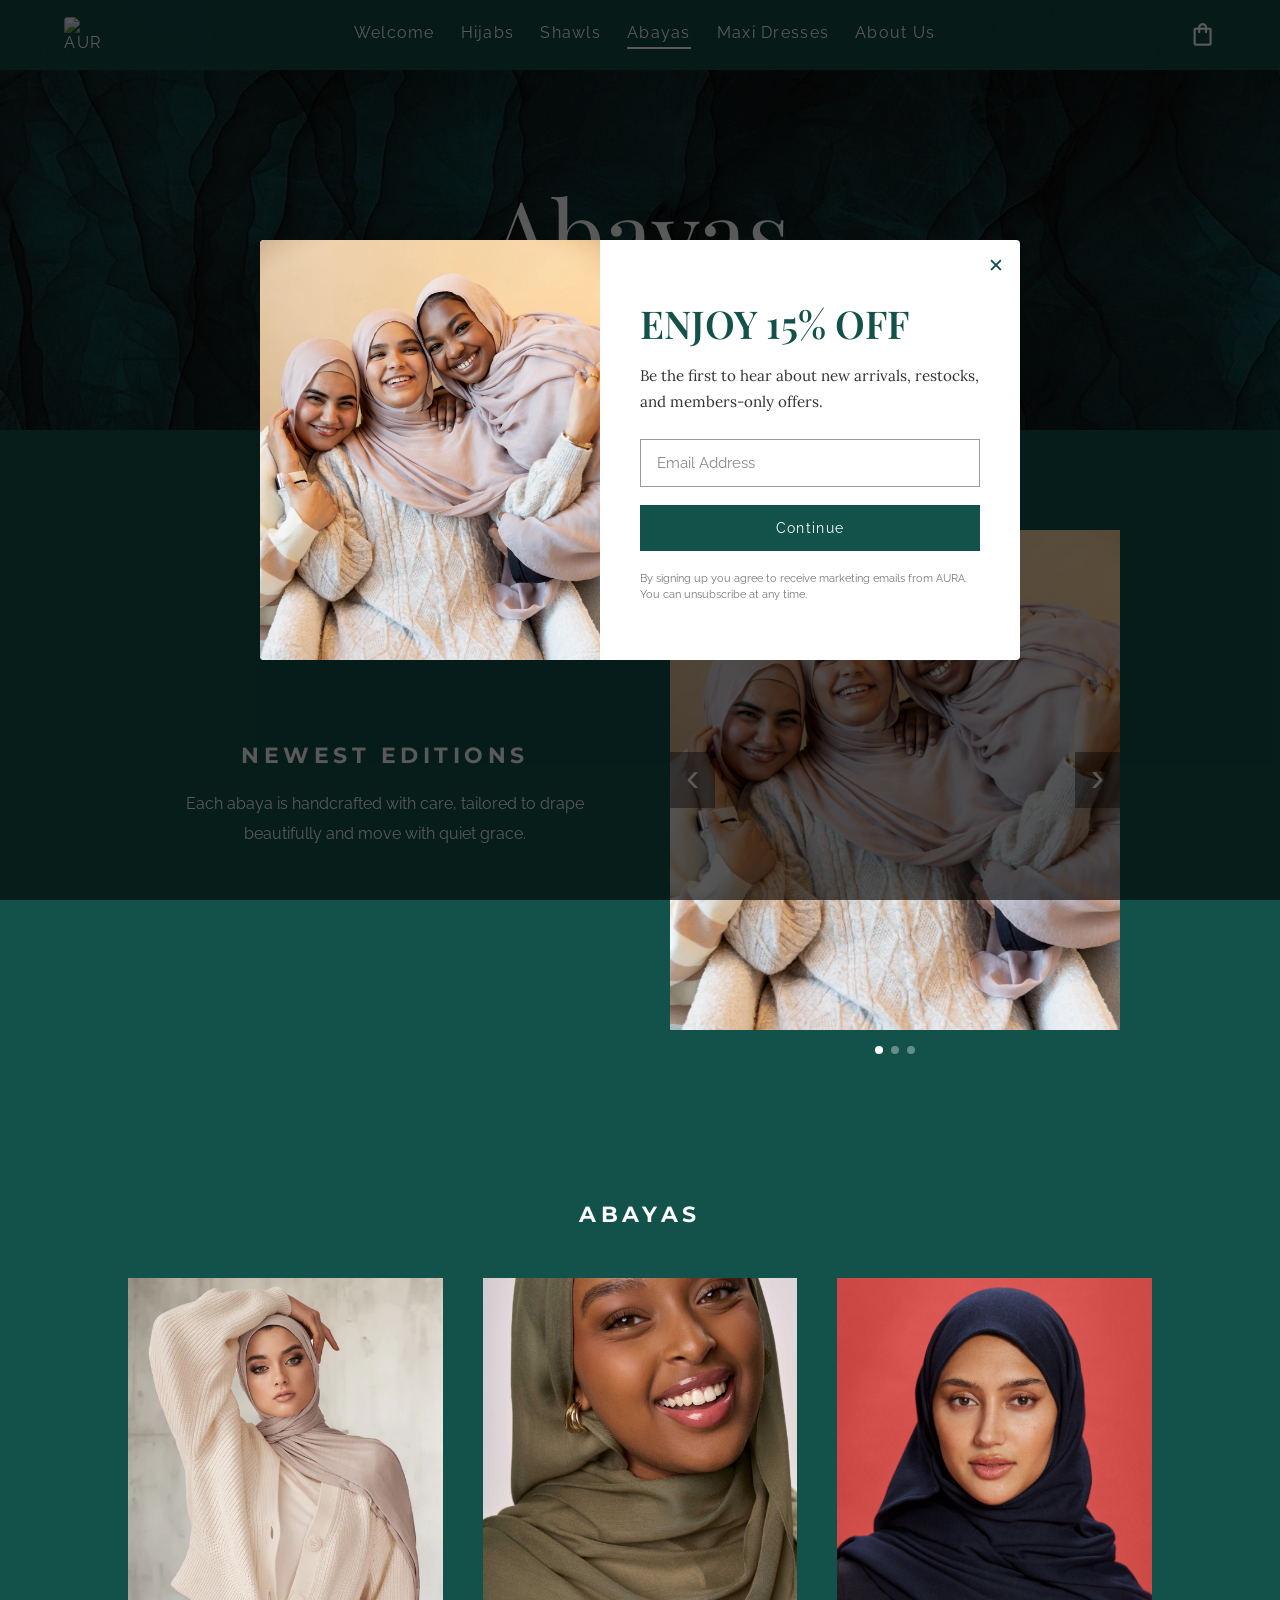
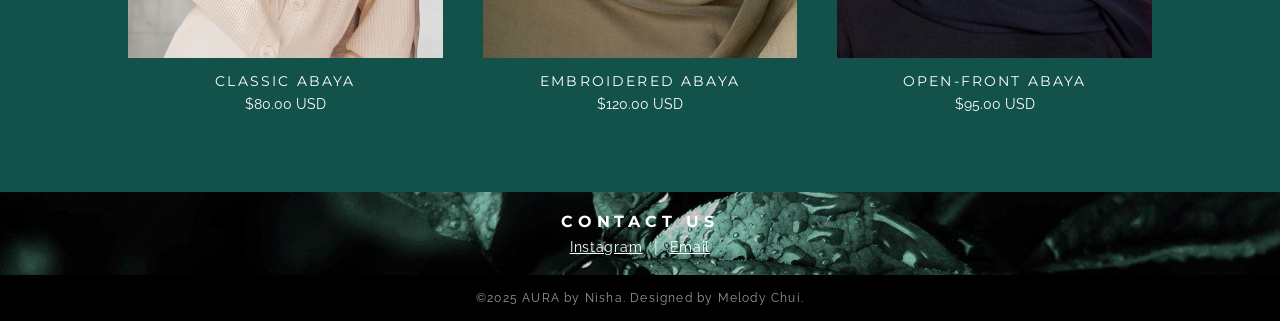
==== abayas.html @ d563e4d8 "August Update" ====
<!DOCTYPE html>
<html>
  <head>
    <meta charset="UTF-8" />
    <meta name="viewport" content="width=device-width, initial-scale=1" />
    <link rel="stylesheet" type="text/css" href="./style.css" />
    <link rel="stylesheet" href="https://fonts.googleapis.com/css2?family=Material+Symbols+Outlined" />
    <link rel="icon" type="image/png" href="./img/logo.png" />
    <title>Abayas | AURA</title>
  </head>
  <body>

    <header>
      <div class="logo">
        <img src="./img/logo.png" alt="AURA logo" class="logo-img" />
      </div>
      <nav>
        <ul id="menu">
          <li><a href="./index.html">Welcome</a></li>
          <li><a href="./hijabs.html">Hijabs</a></li>
          <li><a href="./shawls.html">Shawls</a></li>
          <li><a href="./abayas.html" class="active">Abayas</a></li>
          <li><a href="./dresses.html">Maxi Dresses</a></li>
          <li><a href="./about.html">About Us</a></li>
        </ul>
      </nav>
      <div class="header-actions">
        <button class="cart-toggle" onclick="openCart()" aria-label="Open cart">
          <span class="material-symbols-outlined">shopping_bag</span>
          <span class="cart-count">0</span>
        </button>
        <span class="hamburger" id="hamburger" onclick="toggleMenu()">&#9776;</span>
      </div>
    </header>

    <section class="page-banner">
      <h1>Abayas</h1>
      <p class="banner-tagline">Where Modesty meets Elegance</p>
    </section>

    <section class="feature">
      <div class="feature-row">
        <div class="feature-text">
          <h2>NEWEST EDITIONS</h2>
          <p>Each abaya is handcrafted with care, tailored to drape beautifully and move with quiet grace.</p>
        </div>
        <div class="feature-image">
          <div class="custom-carousel" id="abaya-carousel">
            <div class="custom-carousel-track">
              <img src="./img/temp_hijab_main.jpeg" alt="Featured Abaya" class="custom-carousel-slide active" />
              <img src="./img/temp_hijab1.jpg" alt="Classic Abaya" class="custom-carousel-slide" />
              <img src="./img/temp_hijab2.jpg" alt="Embroidered Abaya" class="custom-carousel-slide" />
              <button class="custom-carousel-prev" onclick="moveCarousel('abaya-carousel', -1)">&#8249;</button>
              <button class="custom-carousel-next" onclick="moveCarousel('abaya-carousel', 1)">&#8250;</button>
            </div>
            <div class="carousel-dots">
              <span class="carousel-dot active" onclick="goToSlide('abaya-carousel', 0)"></span>
              <span class="carousel-dot" onclick="goToSlide('abaya-carousel', 1)"></span>
              <span class="carousel-dot" onclick="goToSlide('abaya-carousel', 2)"></span>
            </div>
          </div>
        </div>
      </div>
    </section>

    <section class="products">
      <h2>ABAYAS</h2>
      <div class="product-grid">

        <div class="product-card" onclick="openModal('modal-abaya1')">
          <div class="product-image">
            <img src="./img/temp_hijab1.jpg" alt="Abaya 1" />
            <div class="product-overlay">
              <p class="product-name">Classic Abaya</p>
              <p class="product-price">$80.00 USD</p>
              <button class="buy-btn" onclick="addToCart(event, 'Classic Abaya', 80)">Add to Cart</button>
            </div>
          </div>
          <p class="product-name">Classic Abaya</p>
          <p class="product-price">$80.00 USD</p>
        </div>

        <div class="product-card" onclick="openModal('modal-abaya2')">
          <div class="product-image">
            <img src="./img/temp_hijab2.jpg" alt="Abaya 2" />
            <div class="product-overlay">
              <p class="product-name">Embroidered Abaya</p>
              <p class="product-price">$120.00 USD</p>
              <button class="buy-btn" onclick="addToCart(event, 'Embroidered Abaya', 120)">Add to Cart</button>
            </div>
          </div>
          <p class="product-name">Embroidered Abaya</p>
          <p class="product-price">$120.00 USD</p>
        </div>

        <div class="product-card" onclick="openModal('modal-abaya3')">
          <div class="product-image">
            <img src="./img/temp_hijab3.jpg" alt="Abaya 3" />
            <div class="product-overlay">
              <p class="product-name">Open-Front Abaya</p>
              <p class="product-price">$95.00 USD</p>
              <button class="buy-btn" onclick="addToCart(event, 'Open-Front Abaya', 95)">Add to Cart</button>
            </div>
          </div>
          <p class="product-name">Open-Front Abaya</p>
          <p class="product-price">$95.00 USD</p>
        </div>

      </div>
    </section>

    <div class="product-modal" id="modal-abaya1">
      <div class="popup-box">
        <button class="modal-close" onclick="closeModal('modal-abaya1')">✕</button>
        <div class="popup-img-carousel" id="popup-abaya1">
          <div class="popup-img-track">
            <img src="./img/temp_hijab1.jpg" alt="Classic Abaya" class="popup-img-slide active" />
            <img src="./img/temp_hijab1_2.jpeg" alt="Classic Abaya 2" class="popup-img-slide" />
            <img src="./img/temp_hijab1_3.jpeg" alt="Classic Abaya 3" class="popup-img-slide" />
          </div>
          <button class="popup-img-prev" onclick="movePopup('popup-abaya1', -1)">&#8249;</button>
          <button class="popup-img-next" onclick="movePopup('popup-abaya1', 1)">&#8250;</button>
          <div class="popup-dots">
            <span class="popup-dot active" onclick="goToPopupSlide('popup-abaya1', 0)"></span>
            <span class="popup-dot" onclick="goToPopupSlide('popup-abaya1', 1)"></span>
            <span class="popup-dot" onclick="goToPopupSlide('popup-abaya1', 2)"></span>
          </div>
        </div>
        <div class="popup-info">
          <p class="popup-name">Classic Abaya</p>
          <p class="popup-desc">A timeless, flowing abaya cut for everyday elegance. Lightweight and breathable, designed to drape effortlessly from shoulder to hem.</p>
          <p class="popup-price">$80.00 USD</p>
          <button class="buy-btn" onclick="addToCart(event, 'Classic Abaya', 80)">Add to Cart</button>
        </div>
      </div>
    </div>

    <div class="product-modal" id="modal-abaya2">
      <div class="popup-box">
        <button class="modal-close" onclick="closeModal('modal-abaya2')">✕</button>
        <div class="popup-img-carousel" id="popup-abaya2">
          <div class="popup-img-track">
            <img src="./img/temp_hijab2.jpg" alt="Embroidered Abaya" class="popup-img-slide active" />
            <img src="./img/temp_hijab2_2.jpeg" alt="Embroidered Abaya 2" class="popup-img-slide" />
            <img src="./img/temp_hijab2_3.jpeg" alt="Embroidered Abaya 3" class="popup-img-slide" />
          </div>
          <button class="popup-img-prev" onclick="movePopup('popup-abaya2', -1)">&#8249;</button>
          <button class="popup-img-next" onclick="movePopup('popup-abaya2', 1)">&#8250;</button>
          <div class="popup-dots">
            <span class="popup-dot active" onclick="goToPopupSlide('popup-abaya2', 0)"></span>
            <span class="popup-dot" onclick="goToPopupSlide('popup-abaya2', 1)"></span>
            <span class="popup-dot" onclick="goToPopupSlide('popup-abaya2', 2)"></span>
          </div>
        </div>
        <div class="popup-info">
          <p class="popup-name">Embroidered Abaya</p>
          <p class="popup-desc">A statement abaya adorned with delicate hand embroidery. Crafted for occasions that call for a little extra grace and detail.</p>
          <p class="popup-price">$120.00 USD</p>
          <button class="buy-btn" onclick="addToCart(event, 'Embroidered Abaya', 120)">Add to Cart</button>
        </div>
      </div>
    </div>

    <div class="product-modal" id="modal-abaya3">
      <div class="popup-box">
        <button class="modal-close" onclick="closeModal('modal-abaya3')">✕</button>
        <div class="popup-img-carousel" id="popup-abaya3">
          <div class="popup-img-track">
            <img src="./img/temp_hijab3.jpg" alt="Open-Front Abaya" class="popup-img-slide active" />
            <img src="./img/temp_hijab3_2.jpeg" alt="Open-Front Abaya 2" class="popup-img-slide" />
            <img src="./img/temp_hijab3_3.jpeg" alt="Open-Front Abaya 3" class="popup-img-slide" />
          </div>
          <button class="popup-img-prev" onclick="movePopup('popup-abaya3', -1)">&#8249;</button>
          <button class="popup-img-next" onclick="movePopup('popup-abaya3', 1)">&#8250;</button>
          <div class="popup-dots">
            <span class="popup-dot active" onclick="goToPopupSlide('popup-abaya3', 0)"></span>
            <span class="popup-dot" onclick="goToPopupSlide('popup-abaya3', 1)"></span>
            <span class="popup-dot" onclick="goToPopupSlide('popup-abaya3', 2)"></span>
          </div>
        </div>
        <div class="popup-info">
          <p class="popup-name">Open-Front Abaya</p>
          <p class="popup-desc">A versatile open-front abaya made to layer over any outfit. Effortless, elegant, and endlessly wearable.</p>
          <p class="popup-price">$95.00 USD</p>
          <button class="buy-btn" onclick="addToCart(event, 'Open-Front Abaya', 95)">Add to Cart</button>
        </div>
      </div>
    </div>

    <section class="contact">
      <div class="contact-text">
        <h2>CONTACT US</h2>
        <div class="contact-links">
          <a href="https://www.instagram.com/aurabynisha/">Instagram</a>
          <span>|</span>
          <a href="mailto:aurabynisha05@gmail.com">Email</a>
        </div>
      </div>
    </section>

    <footer>
      <p>©2025 AURA by Nisha. Designed by Melody Chui.</p>
    </footer>

    <script src="./app.js"></script>
  </body>
</html>
---- style.css ----
/* --- FONTS --- */
@import url('https://fonts.googleapis.com/css2?family=Playfair+Display:ital,wght@0,400..900;1,400..900&display=swap');
@import url('https://fonts.googleapis.com/css2?family=Montserrat:ital,wght@0,100..900;1,100..900&display=swap');
@import url('https://fonts.googleapis.com/css2?family=Raleway:ital,wght@0,100..900;1,100..900&display=swap');
@import url('https://fonts.googleapis.com/css2?family=Lora:ital,wght@0,400..700;1,400..700&display=swap');

/* --- GLOBAL STYLES --- */
:root {
    --viridian: #13524a;
    --white: #ffffff;
    --font-title: 'Playfair Display', serif;
    --font-subtitle: 'Montserrat', sans-serif;
    --font-text: 'Raleway', sans-serif;
    --font-content: 'Lora', serif;
}

* {
    margin: 0;
    padding: 0;
    box-sizing: border-box;
}

body {
    color: var(--white);
    margin: 0;
    padding: 0 !important;
}

html {
    height: 100%;
    overflow-x: hidden;
}

/* --- HEADER --- */
header {
    width: 100%;
    height: 70px;
    padding: 0 5%;
    position: fixed;
    top: 0;
    left: 0;
    z-index: 100;
    display: flex;
    flex-direction: row;
    justify-content: space-between;
    align-items: center;
    background: rgba(19, 82, 74, 0.9);
}

.logo {
    display: flex;
    align-items: center;
    gap: 10px;
    color: var(--white);
    font-family: var(--font-text);
    font-size: 1rem;
    letter-spacing: 0.1em;
}

.logo-img {
    height: 36px;
    width: 36px;
    object-fit: cover;
    border-radius: 4px;
}

/* --- NAVIGATION BAR --- */
nav {
    display: flex;
    align-items: center;
    height: 100%;
}

nav ul {
    display: flex;
    list-style: none;
    gap: 26px;
    align-items: center;
    height: auto;
    margin: 0;
    padding: 0;
}

nav ul li {
    line-height: 1;
    display: flex;
    align-items: center;
}

nav ul li a {
    font-family: var(--font-text);
    font-size: 1rem;
    letter-spacing: 0.08em;
    color: var(--white);
    text-decoration: none;
    padding: 4px 0 6px 0;
    border-bottom: 2px solid transparent;
    transition: border-color 0.2s;
}

nav ul li a:hover {
    border-bottom-color: var(--white);
}

nav ul li a.active {
    border-bottom-color: var(--white);
}

.hamburger {
    display: none;
}

/* --- SCROLL ARROW --- */
.scroll-arrow {
    position: fixed;
    bottom: 40px;
    left: 50%;
    transform: translateX(-50%);
    color: var(--white);
    opacity: 0.75;
    cursor: pointer;
    animation: bounce 1.5s infinite;
    z-index: 50;
}

.scroll-arrow .material-symbols-outlined {
    font-size: 2.5rem;
}

/* --- HERO --- */
.hero {
    height: 100vh;
    display: flex;
    align-items: center;
    justify-content: center;
    background-image: url('./img/main_lilypads.jpg');
    background-size: cover;
    background-position: center;
    position: relative;
}

.hero::before {
    content: '';
    position: absolute;
    top: 0;
    left: 0;
    width: 100%;
    height: 100%;
    background: rgba(0, 0, 0, 0.5);
}

.hero-text {
    position: relative;
    z-index: 1;
    text-align: center;
    color: var(--white);
}

.hero-text h1 {
    font-family: var(--font-title);
    font-size: 10rem;
    font-weight: 400;
    letter-spacing: 0.05em;
}

.hero-text p {
    font-family: var(--font-subtitle);
    font-size: 1.4rem;
    letter-spacing: 0.1em;
    margin-top: 8px;
}

/* --- WELCOME --- */
.welcome {
    background-color: var(--viridian);
    padding: 120px 0;
}

.welcome-text {
    width: 60%;
    margin: 0 auto;
    display: flex;
    flex-direction: column;
    gap: 24px;
}

.welcome-tagline {
    font-family: var(--font-title);
    font-size: 1.4rem;
}

.welcome p {
    font-family: var(--font-content);
    font-size: 1rem;
    line-height: 1.9;
    color: var(--white);
}

/* --- CONTACT US --- */
.contact {
    background-image: url('./img/footer_leaves.jpg');
    background-size: cover;
    background-position: center;
    padding: 20px 0;
    text-align: center;
}

.contact-text {
    width: 60%;
    margin: 0 auto;
    display: flex;
    flex-direction: column;
    gap: 6px;
    align-items: center;
}

.contact h2 {
    font-family: var(--font-subtitle);
    font-size: 1rem;
    letter-spacing: 0.3em;
    color: var(--white);
}

.contact-links {
    display: flex;
    flex-direction: row;
    gap: 12px;
    align-items: center;
}

.contact-links a {
    font-family: var(--font-text);
    font-size: 0.9rem;
    color: var(--white);
    text-decoration: underline;
    letter-spacing: 0.05em;
}

.contact-links a:hover {
    opacity: 0.7;
}

.contact-links span {
    color: var(--white);
}

/* --- BANNERS --- */
.page-banner {
    height: calc(40vh + 70px);
    padding-top: 70px;
    display: flex;
    align-items: center;
    justify-content: center;
    background-image: url('./img/items_bg.jpg');
    background-size: cover;
    background-position: center;
    margin-top: 0;
    position: relative;
}

.page-banner::before {
    content: '';
    position: absolute;
    top: 0;
    left: 0;
    width: 100%;
    height: 100%;
    background: rgba(0, 0, 0, 0.3);
}

.page-banner h1 {
    font-family: var(--font-title);
    font-size: 6rem;
    font-weight: 400;
    color: var(--white);
    position: relative;
    z-index: 1;
}

.about-banner {
    background-image: url('./img/about_bg.jpg');
}

/* --- FEATURE SECTIONS --- */
.feature {
    background-color: var(--viridian);
    padding: 100px 0;
}

.feature-row {
    width: 75%;
    margin: 0 auto;
    display: flex;
    flex-direction: row;
    align-items: center;
    gap: 60px;
}

.feature-text {
    flex: 1;
    text-align: center;
}

.feature-text h2 {
    font-family: var(--font-subtitle);
    font-size: 1.4rem;
    letter-spacing: 0.2em;
    margin-bottom: 20px;
    color: var(--white);
    text-transform: uppercase;
}

.feature-text p {
    font-family: var(--font-text);
    font-size: 1rem;
    line-height: 1.9;
    color: var(--white);
}

.feature-image {
    flex: 1;
}

.feature-image img {
    width: 100%;
    height: 500px;
    object-fit: cover;
}

/* --- PRODUCT GRID DISPLAY --- */
.products {
    background-color: var(--viridian);
    padding: 40px 0 80px 0;
    text-align: center;
    margin-bottom: 0;
}

.products h2 {
    font-family: var(--font-subtitle);
    font-size: 1.4rem;
    letter-spacing: 0.2em;
    color: var(--white);
    margin-bottom: 50px;
    text-transform: uppercase;
}

.product-grid {
    width: 80%;
    margin: 0 auto;
    display: flex;
    flex-direction: row;
    gap: 40px;
    justify-content: center;
    padding-bottom: 0;
}

.product-card {
    flex: 1;
    max-width: 400px;
    text-align: center;
    cursor: pointer;
}

.product-image {
    position: relative;
    overflow: hidden;
}

.product-image img {
    width: 100%;
    height: 380px;
    object-fit: cover;
    display: block;
    transition: transform 0.4s ease;
}

.product-overlay {
    position: absolute;
    top: 0;
    left: 0;
    width: 100%;
    height: 100%;
    background: rgba(19, 82, 74, 0.85);
    display: flex;
    flex-direction: column;
    align-items: center;
    justify-content: center;
    gap: 12px;
    opacity: 0;
    transition: opacity 0.3s ease;
}

.product-card:hover .product-overlay {
    opacity: 1;
}

.product-card:hover .product-image img {
    transform: scale(1.05);
}

.product-overlay .product-name {
    font-family: var(--font-text);
    font-size: 1rem;
    letter-spacing: 0.15em;
    color: var(--white);
}

.product-overlay .product-price {
    font-family: var(--font-text);
    font-size: 0.9rem;
    color: var(--white);
}

.product-name {
    font-family: var(--font-subtitle);
    font-size: 0.9rem;
    letter-spacing: 0.15em;
    color: var(--white);
    margin-top: 14px;
    text-transform: uppercase;
}

.product-price {
    font-family: var(--font-text);
    font-size: 0.85rem;
    color: var(--white);
    margin-top: 6px;
}

/* --- POPUP EFFECT FOR THE IMAGE DISPLAYS --- */
.product-modal {
    display: none;
    position: fixed;
    top: 0;
    left: 0;
    width: 100%;
    height: 100%;
    background: rgba(0, 0, 0, 0.75);
    z-index: 200;
    justify-content: center;
    align-items: center;
}

.popup-box {
    background: var(--viridian);
    width: 420px;
    max-width: 90%;
    position: relative;
    padding-bottom: 30px;
    display: flex;
    flex-direction: column;
    overflow: hidden;
    border-radius: 4px;
}

.popup-info {
    padding: 28px 24px 0 24px;
    display: flex;
    flex-direction: column;
    align-items: center;
    gap: 16px;
    text-align: center;
}

.popup-name {
    font-family: var(--font-subtitle);
    font-size: 1rem;
    letter-spacing: 0.2em;
    text-transform: uppercase;
    color: var(--white);
}

.popup-desc {
    font-family: var(--font-content);
    font-size: 0.9rem;
    line-height: 1.8;
    color: var(--white);
}

.popup-price {
    font-family: var(--font-text);
    font-size: 0.9rem;
    color: var(--white);
}

.modal-close {
    position: absolute;
    top: 10px;
    right: 14px;
    background: transparent;
    border: none;
    color: var(--white);
    font-size: 1.2rem;
    cursor: pointer;
    z-index: 10;
}

.modal-close:hover {
    opacity: 0.7;
}

/* --- BUY BUTTON --- */
.buy-btn {
    margin-top: 8px;
    padding: 10px 28px;
    background: transparent;
    border: 1px solid var(--white);
    color: var(--white);
    font-family: var(--font-text);
    font-size: 0.85rem;
    letter-spacing: 0.1em;
    cursor: pointer;
    transition: background 0.2s ease, color 0.2s ease;
}

.buy-btn:hover {
    background: var(--white);
    color: var(--viridian);
}

/* --- ABOUT CREATOR SECTION --- */
.creator {
    background-color: var(--viridian);
    padding: 140px 0 100px 0;
}

.creator-row {
    width: 65%;
    margin: 0 auto;
    display: flex;
    flex-direction: row;
    align-items: center;
    gap: 60px;
}

.creator-row img {
    width: 280px;
    height: 320px;
    object-fit: cover;
    flex-shrink: 0;
}

.creator-text h2 {
    font-family: var(--font-subtitle);
    font-size: 1rem;
    letter-spacing: 0.2em;
    text-transform: uppercase;
    color: var(--white);
    margin-bottom: 32px;
}

.creator-text p {
    font-family: var(--font-text);
    font-size: 1rem;
    line-height: 1.9;
    color: var(--white);
}

/* --- MISSION SECTION --- */
.mission {
    background-color: var(--viridian);
    padding: 120px 0;
}

.mission-text {
    width: 55%;
    margin: 0 auto;
    display: flex;
    flex-direction: column;
    gap: 24px;
    text-align: left;
}

.mission-text h2 {
    font-family: var(--font-subtitle);
    font-size: 1rem;
    letter-spacing: 0.2em;
    text-transform: uppercase;
    color: var(--white);
    margin-bottom: 10px;
}

.mission-text p {
    font-family: var(--font-text);
    font-size: 1rem;
    line-height: 1.9;
    color: var(--white);
}

/* --- FEEDBACK FORM SECTION --- */
.feedback {
    background-color: var(--viridian);
    padding: 80px 0 160px 0;
    text-align: center;
}

.feedback-text {
    width: 50%;
    margin: 0 auto;
    display: flex;
    flex-direction: column;
    gap: 16px;
}

.feedback-text h2 {
    font-family: var(--font-subtitle);
    font-size: 1rem;
    letter-spacing: 0.2em;
    text-transform: uppercase;
    color: var(--white);
}

.feedback-text p {
    font-family: var(--font-text);
    font-size: 0.9rem;
    color: var(--white);
}

.feedback-text form {
    display: flex;
    flex-direction: column;
    gap: 12px;
}

.feedback-text input,
.feedback-text textarea {
    background: transparent;
    border: 1px solid var(--white);
    color: var(--white);
    font-family: var(--font-text);
    font-size: 0.9rem;
    padding: 12px 16px;
    outline: none;
    width: 100%;
}

.feedback-text input::placeholder,
.feedback-text textarea::placeholder {
    color: rgba(255, 255, 255, 0.6);
}

.feedback-text textarea {
    resize: vertical;
}

/* --- CUSTOM CAROUSEL --- */
.custom-carousel {
    position: relative;
    width: 100%;
    overflow: visible;
}

.custom-carousel-track {
    position: relative;
    width: 100%;
    height: 500px;
    overflow: hidden;
}

.custom-carousel-slide {
    position: absolute;
    top: 0;
    left: 0;
    width: 100%;
    height: 100%;
    object-fit: cover;
    opacity: 0;
    transition: opacity 0.5s ease;
}

.custom-carousel-slide.active {
    opacity: 1;
}

.custom-carousel-prev,
.custom-carousel-next {
    position: absolute;
    top: 50%;
    transform: translateY(-50%);
    background: rgba(0, 0, 0, 0.4);
    border: none;
    color: var(--white);
    font-size: 2.5rem;
    padding: 5px 16px 11px 16px;
    cursor: pointer;
    z-index: 10;
    transition: background 0.2s;
    line-height: 1;
    display: flex;
    align-items: center;
    justify-content: center;
}

.custom-carousel-prev:hover,
.custom-carousel-next:hover {
    background: rgba(0, 0, 0, 0.7);
}

.custom-carousel-prev { left: 0; }
.custom-carousel-next { right: 0; }

.carousel-dots {
    display: flex;
    justify-content: center;
    gap: 8px;
    padding: 16px 0 6px 0;
    background: var(--viridian);
}

.carousel-dot {
    width: 8px;
    height: 8px;
    border-radius: 50%;
    background: rgba(255, 255, 255, 0.35);
    cursor: pointer;
    transition: background 0.3s;
}

.carousel-dot.active {
    background: rgba(255, 255, 255, 1);
}

/* --- POPUP IMAGE CAROUSEL --- */
.popup-img-carousel {
    position: relative;
    width: 100%;
    flex-shrink: 0;
}

.popup-img-track {
    position: relative;
    width: 100%;
    height: 340px;
    overflow: hidden;
}

.popup-img-slide {
    position: absolute;
    top: 0;
    left: 0;
    width: 100%;
    height: 100%;
    object-fit: cover;
    opacity: 0;
    transition: opacity 0.4s ease;
}

.popup-img-slide.active {
    opacity: 1;
}

.popup-img-prev,
.popup-img-next {
    position: absolute;
    top: 50%;
    transform: translateY(-50%);
    background: rgba(0, 0, 0, 0.35);
    border: none;
    color: var(--white);
    font-size: 2rem;
    cursor: pointer;
    z-index: 10;
    transition: background 0.2s;
    line-height: 1;
}

.popup-img-prev {
    padding: 4px 12px 14px 12px;
    left: 0;
}

.popup-img-next {
    padding: 6px 12px 12px 12px;
    right: 0;
}

.popup-img-prev:hover,
.popup-img-next:hover {
    background: rgba(0, 0, 0, 0.65);
}

.popup-dots {
    display: flex;
    justify-content: center;
    gap: 8px;
    padding: 16px 0 6px 0;
    background: var(--viridian);
}

.popup-dot {
    width: 8px;
    height: 8px;
    border-radius: 50%;
    background: rgba(255, 255, 255, 0.35);
    cursor: pointer;
    transition: background 0.3s;
}

.popup-dot.active {
    background: rgba(255, 255, 255, 1);
}

/* --- FOOTER --- */
footer {
    background-color: #000000;
    padding: 16px 0;
    text-align: center;
    margin: 0;
}

footer p {
    font-family: var(--font-text);
    font-size: 0.75rem;
    letter-spacing: 0.1em;
    color: rgba(255, 255, 255, 0.6);
}

/* --- MEDIA QUERIES --- */
/* --- PHONE (max 768px) --- */
@media screen and (max-width: 768px) {
    .hamburger {
        display: block;
        font-size: 2rem;
        color: var(--white);
        cursor: pointer;
        z-index: 300;
        position: relative;
    }

    nav ul {
        display: none;
        flex-direction: column;
        gap: 32px;
        position: fixed;
        top: 0;
        right: -100%;
        width: 55%;
        height: 100%;
        background: rgba(19, 82, 74, 0.92);
        padding: 100px 30px;
        z-index: 200;
        transition: right 0.3s ease;
        align-items: flex-start;
    }

    nav ul.show {
        display: flex;
        right: 0;
    }

    nav ul li a {
        font-size: 1rem;
        letter-spacing: 0.1em;
        text-align: left;
    }

    /* --- Header --- */
    header {
        padding: 0 4%;
    }

    /* --- Hero --- */
    .hero-text h1 {
        font-size: 6rem;
    }

    .hero-text p {
        font-size: 0.85rem;
        letter-spacing: 0.15em;
    }

    /* --- Welcome --- */
    .welcome {
        padding: 80px 0;
    }

    .welcome-text {
        width: 88%;
    }

    /* --- Page Banner --- */
    .page-banner {
        height: calc(30vh + 70px);
        padding-top: 70px;
    }

    .page-banner h1 {
        font-size: 4rem;
    }

    /* --- Feature Section --- */
    .feature {
        padding: 60px 0;
    }

    .feature-row {
        width: 88%;
        flex-direction: column;
        gap: 30px;
    }

    .feature-image {
        width: 100%;
        height: 300px;
    }

    .feature-image img {
        height: 280px;
    }

    /* --- Carousel --- */
    .custom-carousel {
        width: 100%;
        overflow: visible;
    }

    .custom-carousel-track {
        width: 100%;
        height: 280px;
        overflow: hidden;
    }

    /* --- Products Grid --- */
    .products {
        padding: 60px 0;
    }

    .product-grid {
        width: 88%;
        flex-direction: column;
        align-items: center;
    }

    .product-card {
        width: 100%;
        max-width: 100%;
    }

    .product-image img {
        height: 280px;
    }

    /* --- Creator Section --- */
    .creator {
        padding: 60px 0;
    }

    .creator-row {
        width: 88%;
        flex-direction: column;
        gap: 30px;
        text-align: center;
    }

    .creator-row img {
        width: 200px;
        height: 240px;
    }

    /* --- Mission Section --- */
    .mission {
        padding: 60px 0 80px 0;
    }

    .mission-text {
        width: 88%;
    }

    /* --- Feedback Form --- */
    .feedback {
        padding: 60px 0 100px 0;
    }

    .feedback-text {
        width: 88%;
    }

    /* --- Contact --- */
    .contact-text {
        width: 88%;
    }
}

/* --- TABLET (768px to 1024px) --- */
@media screen and (min-width: 768px) and (max-width: 1024px) {
    nav ul {
        gap: 24px;
    }

    .welcome-text {
        width: 78%;
    }

    .feature-row {
        width: 88%;
        gap: 40px;
    }

    .feature-image img {
        height: 380px;
    }

    .feature {
        padding: 60px 0;
    }

    .product-grid {
        width: 90%;
        gap: 24px;
    }

    .product-image img {
        height: 300px;
    }

    .creator-row {
        width: 85%;
        gap: 40px;
    }

    .creator-row img {
        width: 220px;
        height: 260px;
    }

    .mission-text {
        width: 78%;
    }

    .feedback-text {
        width: 70%;
    }

    .contact-text {
        width: 78%;
    }

    .custom-carousel-track {
        height: 380px;
    }
}

/* --- KEYFRAME ANIMATIONS --- */
@keyframes bounce {
    0%, 100% { transform: translateX(-50%) translateY(0); }
    50% { transform: translateX(-50%) translateY(8px); }
}

/* =========================================================
   HEADER ACTIONS (cart + hamburger)
   ========================================================= */
.header-actions {
    display: flex;
    align-items: center;
    gap: 18px;
}

.cart-toggle {
    position: relative;
    background: transparent;
    border: none;
    color: var(--white);
    cursor: pointer;
    display: flex;
    align-items: center;
    padding: 0;
    line-height: 1;
}

.cart-toggle .material-symbols-outlined {
    font-size: 1.7rem;
}

.cart-toggle:hover {
    opacity: 0.75;
}

.cart-count {
    position: absolute;
    top: -7px;
    right: -9px;
    min-width: 17px;
    height: 17px;
    padding: 0 4px;
    border-radius: 50%;
    background: var(--white);
    color: var(--viridian);
    font-family: var(--font-text);
    font-size: 0.65rem;
    font-weight: 600;
    display: none;
    align-items: center;
    justify-content: center;
    line-height: 1;
}

/* =========================================================
   BANNER TAGLINE
   ========================================================= */
.page-banner {
    flex-direction: column;
    gap: 10px;
    text-align: center;
}

.banner-tagline {
    font-family: var(--font-subtitle);
    font-size: 1.4rem;
    color: var(--white);
    letter-spacing: 0.1em;
    position: relative;
    z-index: 1;
}

/* =========================================================
   SHOPPING CART DRAWER
   ========================================================= */
.cart-overlay {
    position: fixed;
    inset: 0;
    background: rgba(0, 0, 0, 0.5);
    z-index: 250;
    opacity: 0;
    visibility: hidden;
    transition: opacity 0.3s ease, visibility 0.3s ease;
}

.cart-overlay.show {
    opacity: 1;
    visibility: visible;
}

.cart-drawer {
    position: fixed;
    top: 0;
    right: -440px;
    width: 400px;
    max-width: 90%;
    height: 100%;
    background: var(--viridian);
    z-index: 260;
    display: flex;
    flex-direction: column;
    transition: right 0.35s ease;
    box-shadow: -6px 0 24px rgba(0, 0, 0, 0.35);
}

.cart-drawer.show {
    right: 0;
}

.cart-header {
    display: flex;
    align-items: center;
    justify-content: space-between;
    padding: 24px;
    border-bottom: 1px solid rgba(255, 255, 255, 0.2);
}

.cart-header h2 {
    font-family: var(--font-subtitle);
    font-size: 1rem;
    letter-spacing: 0.2em;
    text-transform: uppercase;
    color: var(--white);
}

.cart-close {
    background: transparent;
    border: none;
    color: var(--white);
    font-size: 1.2rem;
    cursor: pointer;
}

.cart-close:hover { opacity: 0.7; }

.cart-items {
    flex: 1;
    overflow-y: auto;
    padding: 12px 24px;
}

.cart-empty {
    font-family: var(--font-text);
    font-size: 0.9rem;
    color: rgba(255, 255, 255, 0.7);
    text-align: center;
    padding: 40px 0;
}

.cart-item {
    display: flex;
    flex-direction: column;
    gap: 8px;
    padding: 18px 0;
    border-bottom: 1px solid rgba(255, 255, 255, 0.12);
}

.cart-item-name {
    font-family: var(--font-subtitle);
    font-size: 0.85rem;
    letter-spacing: 0.1em;
    text-transform: uppercase;
    color: var(--white);
}

.cart-item-price {
    font-family: var(--font-text);
    font-size: 0.8rem;
    color: rgba(255, 255, 255, 0.75);
    margin-top: 4px;
}

.cart-item-controls {
    display: flex;
    align-items: center;
    gap: 10px;
}

.qty-btn {
    width: 26px;
    height: 26px;
    background: transparent;
    border: 1px solid var(--white);
    color: var(--white);
    font-size: 0.9rem;
    cursor: pointer;
    line-height: 1;
    transition: background 0.2s, color 0.2s;
}

.qty-btn:hover {
    background: var(--white);
    color: var(--viridian);
}

.cart-item-qty {
    font-family: var(--font-text);
    font-size: 0.9rem;
    min-width: 20px;
    text-align: center;
    color: var(--white);
}

.cart-item-remove {
    margin-left: auto;
    background: transparent;
    border: none;
    color: rgba(255, 255, 255, 0.6);
    font-family: var(--font-text);
    font-size: 0.75rem;
    letter-spacing: 0.05em;
    text-decoration: underline;
    cursor: pointer;
}

.cart-item-remove:hover { color: var(--white); }

.cart-footer {
    padding: 20px 24px 28px 24px;
    border-top: 1px solid rgba(255, 255, 255, 0.2);
}

.cart-total-row {
    display: flex;
    justify-content: space-between;
    font-family: var(--font-subtitle);
    font-size: 0.95rem;
    letter-spacing: 0.1em;
    text-transform: uppercase;
    color: var(--white);
    margin-bottom: 18px;
}

.cart-checkout {
    width: 100%;
    margin-top: 0;
    padding: 14px 0;
}

.cart-note {
    font-family: var(--font-text);
    font-size: 0.72rem;
    color: rgba(255, 255, 255, 0.55);
    text-align: center;
    margin-top: 12px;
}

/* =========================================================
   WELCOME SIGNUP POPUP
   ========================================================= */
.signup-overlay {
    position: fixed;
    inset: 0;
    background: rgba(0, 0, 0, 0.65);
    z-index: 300;
    display: flex;
    align-items: center;
    justify-content: center;
    padding: 20px;
    opacity: 0;
    visibility: hidden;
    transition: opacity 0.35s ease, visibility 0.35s ease;
}

.signup-overlay.show {
    opacity: 1;
    visibility: visible;
}

.signup-box {
    position: relative;
    display: flex;
    width: 760px;
    max-width: 100%;
    max-height: 92vh;
    background: var(--white);
    overflow: hidden;
    border-radius: 4px;
}

.signup-image {
    flex: 1;
    background-image: url('./img/temp_hijab_main.jpeg');
    background-size: cover;
    background-position: center;
    min-height: 420px;
}

.signup-content {
    flex: 1;
    padding: 48px 40px;
    display: flex;
    flex-direction: column;
    justify-content: center;
    color: var(--viridian);
}

.signup-close {
    position: absolute;
    top: 14px;
    right: 16px;
    background: transparent;
    border: none;
    color: var(--viridian);
    font-size: 1.2rem;
    cursor: pointer;
    z-index: 2;
}

.signup-close:hover { opacity: 0.6; }

.signup-heading {
    font-family: var(--font-title);
    font-size: 2.4rem;
    font-weight: 600;
    color: var(--viridian);
    margin-bottom: 14px;
}

.signup-sub {
    font-family: var(--font-content);
    font-size: 0.95rem;
    line-height: 1.7;
    color: #333;
    margin-bottom: 24px;
}

#signup-form {
    display: flex;
    flex-direction: column;
    gap: 14px;
}

#signup-form input {
    border: 1px solid #999;
    background: transparent;
    color: var(--viridian);
    font-family: var(--font-text);
    font-size: 0.95rem;
    padding: 14px 16px;
    outline: none;
    width: 100%;
}

#signup-form input::placeholder { color: #888; }

.signup-submit {
    background: var(--viridian);
    color: var(--white);
    border: 1px solid var(--viridian);
    padding: 14px 0;
    width: 100%;
    margin-top: 4px;
}

.signup-submit:hover {
    background: transparent;
    color: var(--viridian);
}

.signup-fine {
    font-family: var(--font-text);
    font-size: 0.68rem;
    line-height: 1.5;
    color: #777;
    margin-top: 6px;
}

.signup-thanks {
    display: none;
    text-align: center;
}

.signup-thanks-title {
    font-family: var(--font-title);
    font-size: 1.4rem;
    color: var(--viridian);
    margin-bottom: 12px;
}

.signup-thanks p {
    font-family: var(--font-content);
    font-size: 0.95rem;
    line-height: 1.7;
    color: #333;
}

/* =========================================================
   RESPONSIVE — new components
   ========================================================= */
@media screen and (max-width: 768px) {
    .banner-tagline {
        font-size: 1.05rem;
        padding: 0 20px;
    }

    .signup-box {
        flex-direction: column;
        max-width: 400px;
    }

    .signup-image {
        display: none;
    }

    .signup-content {
        padding: 44px 28px 32px 28px;
    }

    .signup-heading {
        font-size: 2rem;
    }

    .cart-drawer {
        width: 340px;
    }
}

@media screen and (min-width: 768px) and (max-width: 1024px) {
    .banner-tagline {
        font-size: 1.2rem;
    }

    nav ul {
        gap: 18px;
    }

    nav ul li a {
        font-size: 0.92rem;
    }
}
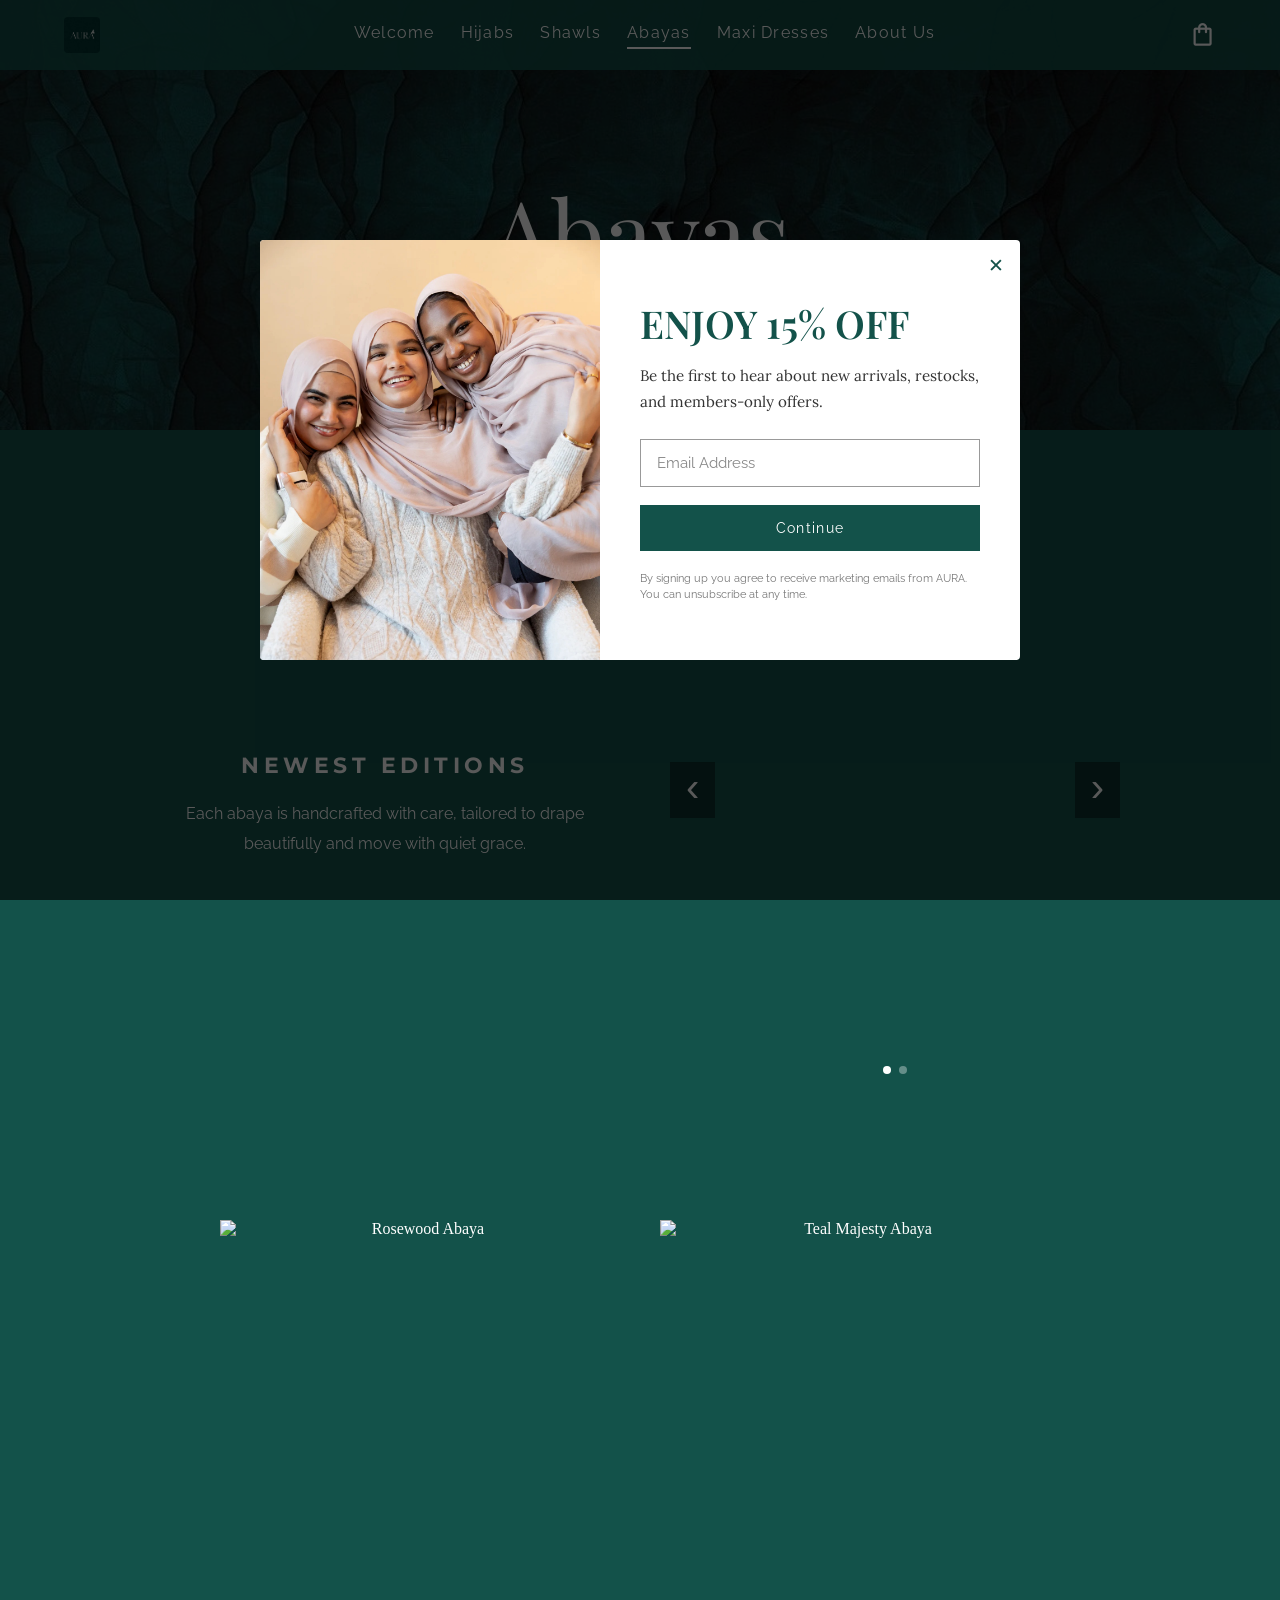
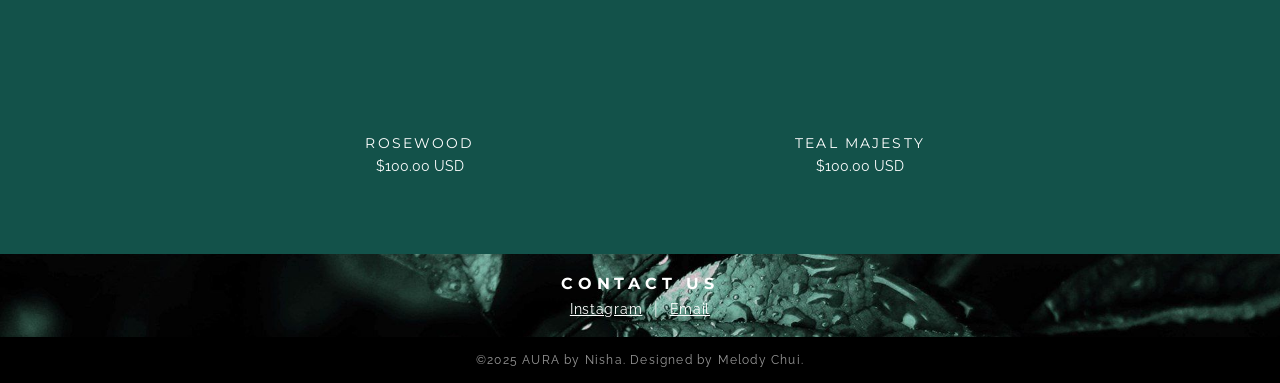
==== commit ce184a14: "Abayas & Dresses Update" ====
--- a/abayas.html
+++ b/abayas.html
@@ -5,14 +5,16 @@
     <meta name="viewport" content="width=device-width, initial-scale=1" />
     <link rel="stylesheet" type="text/css" href="./style.css" />
     <link rel="stylesheet" href="https://fonts.googleapis.com/css2?family=Material+Symbols+Outlined" />
-    <link rel="icon" type="image/png" href="./img/logo.png" />
+    <link rel="icon" href="./favicon.ico" sizes="any" />
+    <link rel="icon" type="image/png" href="./img/favicon.png" />
+    <link rel="apple-touch-icon" href="./img/apple-touch-icon.png" />
     <title>Abayas | AURA</title>
   </head>
   <body>
 
     <header>
       <div class="logo">
-        <img src="./img/logo.png" alt="AURA logo" class="logo-img" />
+        <img src="./img/logo.jpeg" alt="AURA logo" class="logo-img" />
       </div>
       <nav>
         <ul id="menu">
@@ -47,16 +49,14 @@
         <div class="feature-image">
           <div class="custom-carousel" id="abaya-carousel">
             <div class="custom-carousel-track">
-              <img src="./img/temp_hijab_main.jpeg" alt="Featured Abaya" class="custom-carousel-slide active" />
-              <img src="./img/temp_hijab1.jpg" alt="Classic Abaya" class="custom-carousel-slide" />
-              <img src="./img/temp_hijab2.jpg" alt="Embroidered Abaya" class="custom-carousel-slide" />
+              <img src="./img/Abayas/Rosewood_1.jpeg" alt="Rosewood Abaya" class="custom-carousel-slide active" />
+              <img src="./img/Abayas/TealMajesty_1.jpeg" alt="Teal Majesty Abaya" class="custom-carousel-slide" />
               <button class="custom-carousel-prev" onclick="moveCarousel('abaya-carousel', -1)">&#8249;</button>
               <button class="custom-carousel-next" onclick="moveCarousel('abaya-carousel', 1)">&#8250;</button>
             </div>
             <div class="carousel-dots">
               <span class="carousel-dot active" onclick="goToSlide('abaya-carousel', 0)"></span>
               <span class="carousel-dot" onclick="goToSlide('abaya-carousel', 1)"></span>
-              <span class="carousel-dot" onclick="goToSlide('abaya-carousel', 2)"></span>
             </div>
           </div>
         </div>
@@ -64,46 +64,32 @@
     </section>
 
     <section class="products">
-      <h2>ABAYAS</h2>
       <div class="product-grid">
 
         <div class="product-card" onclick="openModal('modal-abaya1')">
           <div class="product-image">
-            <img src="./img/temp_hijab1.jpg" alt="Abaya 1" />
+            <img src="./img/Abayas/Rosewood_1.jpeg" alt="Rosewood Abaya" />
             <div class="product-overlay">
-              <p class="product-name">Classic Abaya</p>
-              <p class="product-price">$80.00 USD</p>
-              <button class="buy-btn" onclick="addToCart(event, 'Classic Abaya', 80)">Add to Cart</button>
+              <p class="product-name">Rosewood</p>
+              <p class="product-price">$100.00 USD</p>
+              <button class="buy-btn" onclick="addToCart(event, 'Rosewood', 100)">Add to Cart</button>
             </div>
           </div>
-          <p class="product-name">Classic Abaya</p>
-          <p class="product-price">$80.00 USD</p>
+          <p class="product-name">Rosewood</p>
+          <p class="product-price">$100.00 USD</p>
         </div>
 
         <div class="product-card" onclick="openModal('modal-abaya2')">
           <div class="product-image">
-            <img src="./img/temp_hijab2.jpg" alt="Abaya 2" />
+            <img src="./img/Abayas/TealMajesty_1.jpeg" alt="Teal Majesty Abaya" />
             <div class="product-overlay">
-              <p class="product-name">Embroidered Abaya</p>
-              <p class="product-price">$120.00 USD</p>
-              <button class="buy-btn" onclick="addToCart(event, 'Embroidered Abaya', 120)">Add to Cart</button>
+              <p class="product-name">Teal Majesty</p>
+              <p class="product-price">$100.00 USD</p>
+              <button class="buy-btn" onclick="addToCart(event, 'Teal Majesty', 100)">Add to Cart</button>
             </div>
           </div>
-          <p class="product-name">Embroidered Abaya</p>
-          <p class="product-price">$120.00 USD</p>
-        </div>
-
-        <div class="product-card" onclick="openModal('modal-abaya3')">
-          <div class="product-image">
-            <img src="./img/temp_hijab3.jpg" alt="Abaya 3" />
-            <div class="product-overlay">
-              <p class="product-name">Open-Front Abaya</p>
-              <p class="product-price">$95.00 USD</p>
-              <button class="buy-btn" onclick="addToCart(event, 'Open-Front Abaya', 95)">Add to Cart</button>
-            </div>
-          </div>
-          <p class="product-name">Open-Front Abaya</p>
-          <p class="product-price">$95.00 USD</p>
+          <p class="product-name">Teal Majesty</p>
+          <p class="product-price">$100.00 USD</p>
         </div>
 
       </div>
@@ -114,9 +100,11 @@
         <button class="modal-close" onclick="closeModal('modal-abaya1')">✕</button>
         <div class="popup-img-carousel" id="popup-abaya1">
           <div class="popup-img-track">
-            <img src="./img/temp_hijab1.jpg" alt="Classic Abaya" class="popup-img-slide active" />
-            <img src="./img/temp_hijab1_2.jpeg" alt="Classic Abaya 2" class="popup-img-slide" />
-            <img src="./img/temp_hijab1_3.jpeg" alt="Classic Abaya 3" class="popup-img-slide" />
+            <img src="./img/Abayas/Rosewood_1.jpeg" alt="Rosewood 1" class="popup-img-slide active" />
+            <img src="./img/Abayas/Rosewood_2.jpeg" alt="Rosewood 2" class="popup-img-slide" />
+            <img src="./img/Abayas/Rosewood_3.jpeg" alt="Rosewood 3" class="popup-img-slide" />
+            <img src="./img/Abayas/Rosewood_4.jpeg" alt="Rosewood 4" class="popup-img-slide" />
+            <img src="./img/Abayas/Rosewood_5.jpeg" alt="Rosewood 5" class="popup-img-slide" />
           </div>
           <button class="popup-img-prev" onclick="movePopup('popup-abaya1', -1)">&#8249;</button>
           <button class="popup-img-next" onclick="movePopup('popup-abaya1', 1)">&#8250;</button>
@@ -124,13 +112,14 @@
             <span class="popup-dot active" onclick="goToPopupSlide('popup-abaya1', 0)"></span>
             <span class="popup-dot" onclick="goToPopupSlide('popup-abaya1', 1)"></span>
             <span class="popup-dot" onclick="goToPopupSlide('popup-abaya1', 2)"></span>
+            <span class="popup-dot" onclick="goToPopupSlide('popup-abaya1', 3)"></span>
+            <span class="popup-dot" onclick="goToPopupSlide('popup-abaya1', 4)"></span>
           </div>
         </div>
         <div class="popup-info">
-          <p class="popup-name">Classic Abaya</p>
-          <p class="popup-desc">A timeless, flowing abaya cut for everyday elegance. Lightweight and breathable, designed to drape effortlessly from shoulder to hem.</p>
-          <p class="popup-price">$80.00 USD</p>
-          <button class="buy-btn" onclick="addToCart(event, 'Classic Abaya', 80)">Add to Cart</button>
+          <p class="popup-name">Rosewood</p>
+          <p class="popup-price">$100.00 USD</p>
+          <button class="buy-btn" onclick="addToCart(event, 'Rosewood', 100)">Add to Cart</button>
         </div>
       </div>
     </div>
@@ -140,9 +129,10 @@
         <button class="modal-close" onclick="closeModal('modal-abaya2')">✕</button>
         <div class="popup-img-carousel" id="popup-abaya2">
           <div class="popup-img-track">
-            <img src="./img/temp_hijab2.jpg" alt="Embroidered Abaya" class="popup-img-slide active" />
-            <img src="./img/temp_hijab2_2.jpeg" alt="Embroidered Abaya 2" class="popup-img-slide" />
-            <img src="./img/temp_hijab2_3.jpeg" alt="Embroidered Abaya 3" class="popup-img-slide" />
+            <img src="./img/Abayas/TealMajesty_1.jpeg" alt="Teal Majesty 1" class="popup-img-slide active" />
+            <img src="./img/Abayas/TealMajesty_2.jpeg" alt="Teal Majesty 2" class="popup-img-slide" />
+            <img src="./img/Abayas/TealMajesty_3.jpeg" alt="Teal Majesty 3" class="popup-img-slide" />
+            <img src="./img/Abayas/TealMajesty_4.jpeg" alt="Teal Majesty 4" class="popup-img-slide" />
           </div>
           <button class="popup-img-prev" onclick="movePopup('popup-abaya2', -1)">&#8249;</button>
           <button class="popup-img-next" onclick="movePopup('popup-abaya2', 1)">&#8250;</button>
@@ -150,39 +140,13 @@
             <span class="popup-dot active" onclick="goToPopupSlide('popup-abaya2', 0)"></span>
             <span class="popup-dot" onclick="goToPopupSlide('popup-abaya2', 1)"></span>
             <span class="popup-dot" onclick="goToPopupSlide('popup-abaya2', 2)"></span>
+            <span class="popup-dot" onclick="goToPopupSlide('popup-abaya2', 3)"></span>
           </div>
         </div>
         <div class="popup-info">
-          <p class="popup-name">Embroidered Abaya</p>
-          <p class="popup-desc">A statement abaya adorned with delicate hand embroidery. Crafted for occasions that call for a little extra grace and detail.</p>
-          <p class="popup-price">$120.00 USD</p>
-          <button class="buy-btn" onclick="addToCart(event, 'Embroidered Abaya', 120)">Add to Cart</button>
-        </div>
-      </div>
-    </div>
-
-    <div class="product-modal" id="modal-abaya3">
-      <div class="popup-box">
-        <button class="modal-close" onclick="closeModal('modal-abaya3')">✕</button>
-        <div class="popup-img-carousel" id="popup-abaya3">
-          <div class="popup-img-track">
-            <img src="./img/temp_hijab3.jpg" alt="Open-Front Abaya" class="popup-img-slide active" />
-            <img src="./img/temp_hijab3_2.jpeg" alt="Open-Front Abaya 2" class="popup-img-slide" />
-            <img src="./img/temp_hijab3_3.jpeg" alt="Open-Front Abaya 3" class="popup-img-slide" />
-          </div>
-          <button class="popup-img-prev" onclick="movePopup('popup-abaya3', -1)">&#8249;</button>
-          <button class="popup-img-next" onclick="movePopup('popup-abaya3', 1)">&#8250;</button>
-          <div class="popup-dots">
-            <span class="popup-dot active" onclick="goToPopupSlide('popup-abaya3', 0)"></span>
-            <span class="popup-dot" onclick="goToPopupSlide('popup-abaya3', 1)"></span>
-            <span class="popup-dot" onclick="goToPopupSlide('popup-abaya3', 2)"></span>
-          </div>
-        </div>
-        <div class="popup-info">
-          <p class="popup-name">Open-Front Abaya</p>
-          <p class="popup-desc">A versatile open-front abaya made to layer over any outfit. Effortless, elegant, and endlessly wearable.</p>
-          <p class="popup-price">$95.00 USD</p>
-          <button class="buy-btn" onclick="addToCart(event, 'Open-Front Abaya', 95)">Add to Cart</button>
+          <p class="popup-name">Teal Majesty</p>
+          <p class="popup-price">$100.00 USD</p>
+          <button class="buy-btn" onclick="addToCart(event, 'Teal Majesty', 100)">Add to Cart</button>
         </div>
       </div>
     </div>
--- a/style.css
+++ b/style.css
@@ -6,7 +6,9 @@
 
 /* --- GLOBAL STYLES --- */
 :root {
-    --viridian: #13524a;
+    --viridian: #13524a; /* original theme color */
+    /* --viridian: #505B3C; */ /* forest olive */
+    /* --viridian: #636B2F; */ /* olive green */
     --white: #ffffff;
     --font-title: 'Playfair Display', serif;
     --font-subtitle: 'Montserrat', sans-serif;
@@ -44,7 +46,9 @@
     flex-direction: row;
     justify-content: space-between;
     align-items: center;
-    background: rgba(19, 82, 74, 0.9);
+    background: rgba(19, 82, 74, 0.9); /* original theme color */
+    /* background: rgba(80, 91, 60, 0.9); */ /* forest olive */
+    /* background: rgba(99, 107, 47, 0.9); */ /* olive green */
 }
 
 .logo {
@@ -323,8 +327,9 @@
 
 .feature-image img {
     width: 100%;
-    height: 500px;
+    height: 520px;
     object-fit: cover;
+    object-position: center;
 }
 
 /* --- PRODUCT GRID DISPLAY --- */
@@ -361,6 +366,19 @@
     cursor: pointer;
 }
 
+/* 2 x 2 layout (Maxi Dresses) */
+.product-grid.grid-2x2 {
+    display: grid;
+    grid-template-columns: repeat(2, minmax(0, 1fr));
+    gap: 40px;
+    max-width: 860px;
+    width: 80%;
+}
+
+.product-grid.grid-2x2 .product-card {
+    max-width: 100%;
+}
+
 .product-image {
     position: relative;
     overflow: hidden;
@@ -368,8 +386,9 @@
 
 .product-image img {
     width: 100%;
-    height: 380px;
+    height: 500px;
     object-fit: cover;
+    object-position: center;
     display: block;
     transition: transform 0.4s ease;
 }
@@ -380,7 +399,9 @@
     left: 0;
     width: 100%;
     height: 100%;
-    background: rgba(19, 82, 74, 0.85);
+    background: rgba(19, 82, 74, 0.85); /* original theme color */
+    /* background: rgba(80, 91, 60, 0.85); */ /* forest olive */
+    /* background: rgba(99, 107, 47, 0.85); */ /* olive green */
     display: flex;
     flex-direction: column;
     align-items: center;
@@ -643,6 +664,14 @@
     resize: vertical;
 }
 
+.feedback-thanks {
+    display: none;
+    font-family: var(--font-content);
+    font-size: 1.05rem;
+    color: var(--white);
+    padding: 20px 0;
+}
+
 /* --- CUSTOM CAROUSEL --- */
 .custom-carousel {
     position: relative;
@@ -653,7 +682,7 @@
 .custom-carousel-track {
     position: relative;
     width: 100%;
-    height: 500px;
+    height: 520px;
     overflow: hidden;
 }
 
@@ -664,6 +693,7 @@
     width: 100%;
     height: 100%;
     object-fit: cover;
+    object-position: center;
     opacity: 0;
     transition: opacity 0.5s ease;
 }
@@ -730,7 +760,7 @@
 .popup-img-track {
     position: relative;
     width: 100%;
-    height: 340px;
+    height: 460px;
     overflow: hidden;
 }
 
@@ -741,6 +771,7 @@
     width: 100%;
     height: 100%;
     object-fit: cover;
+    object-position: center;
     opacity: 0;
     transition: opacity 0.4s ease;
 }
@@ -836,7 +867,9 @@
         right: -100%;
         width: 55%;
         height: 100%;
-        background: rgba(19, 82, 74, 0.92);
+        background: rgba(19, 82, 74, 0.92); /* original theme color */
+        /* background: rgba(80, 91, 60, 0.92); */ /* forest olive */
+        /* background: rgba(99, 107, 47, 0.92); */ /* olive green */
         padding: 100px 30px;
         z-index: 200;
         transition: right 0.3s ease;
@@ -901,11 +934,11 @@
 
     .feature-image {
         width: 100%;
-        height: 300px;
+        height: auto;
     }
 
     .feature-image img {
-        height: 280px;
+        height: 440px;
     }
 
     /* --- Carousel --- */
@@ -916,7 +949,7 @@
 
     .custom-carousel-track {
         width: 100%;
-        height: 280px;
+        height: 440px;
         overflow: hidden;
     }
 
@@ -931,13 +964,18 @@
         align-items: center;
     }
 
+    .product-grid.grid-2x2 {
+        grid-template-columns: 1fr;
+        width: 88%;
+    }
+
     .product-card {
         width: 100%;
         max-width: 100%;
     }
 
     .product-image img {
-        height: 280px;
+        height: 460px;
     }
 
     /* --- Creator Section --- */
@@ -997,7 +1035,7 @@
     }
 
     .feature-image img {
-        height: 380px;
+        height: 460px;
     }
 
     .feature {
@@ -1010,7 +1048,7 @@
     }
 
     .product-image img {
-        height: 300px;
+        height: 440px;
     }
 
     .creator-row {
@@ -1036,7 +1074,7 @@
     }
 
     .custom-carousel-track {
-        height: 380px;
+        height: 460px;
     }
 }
 
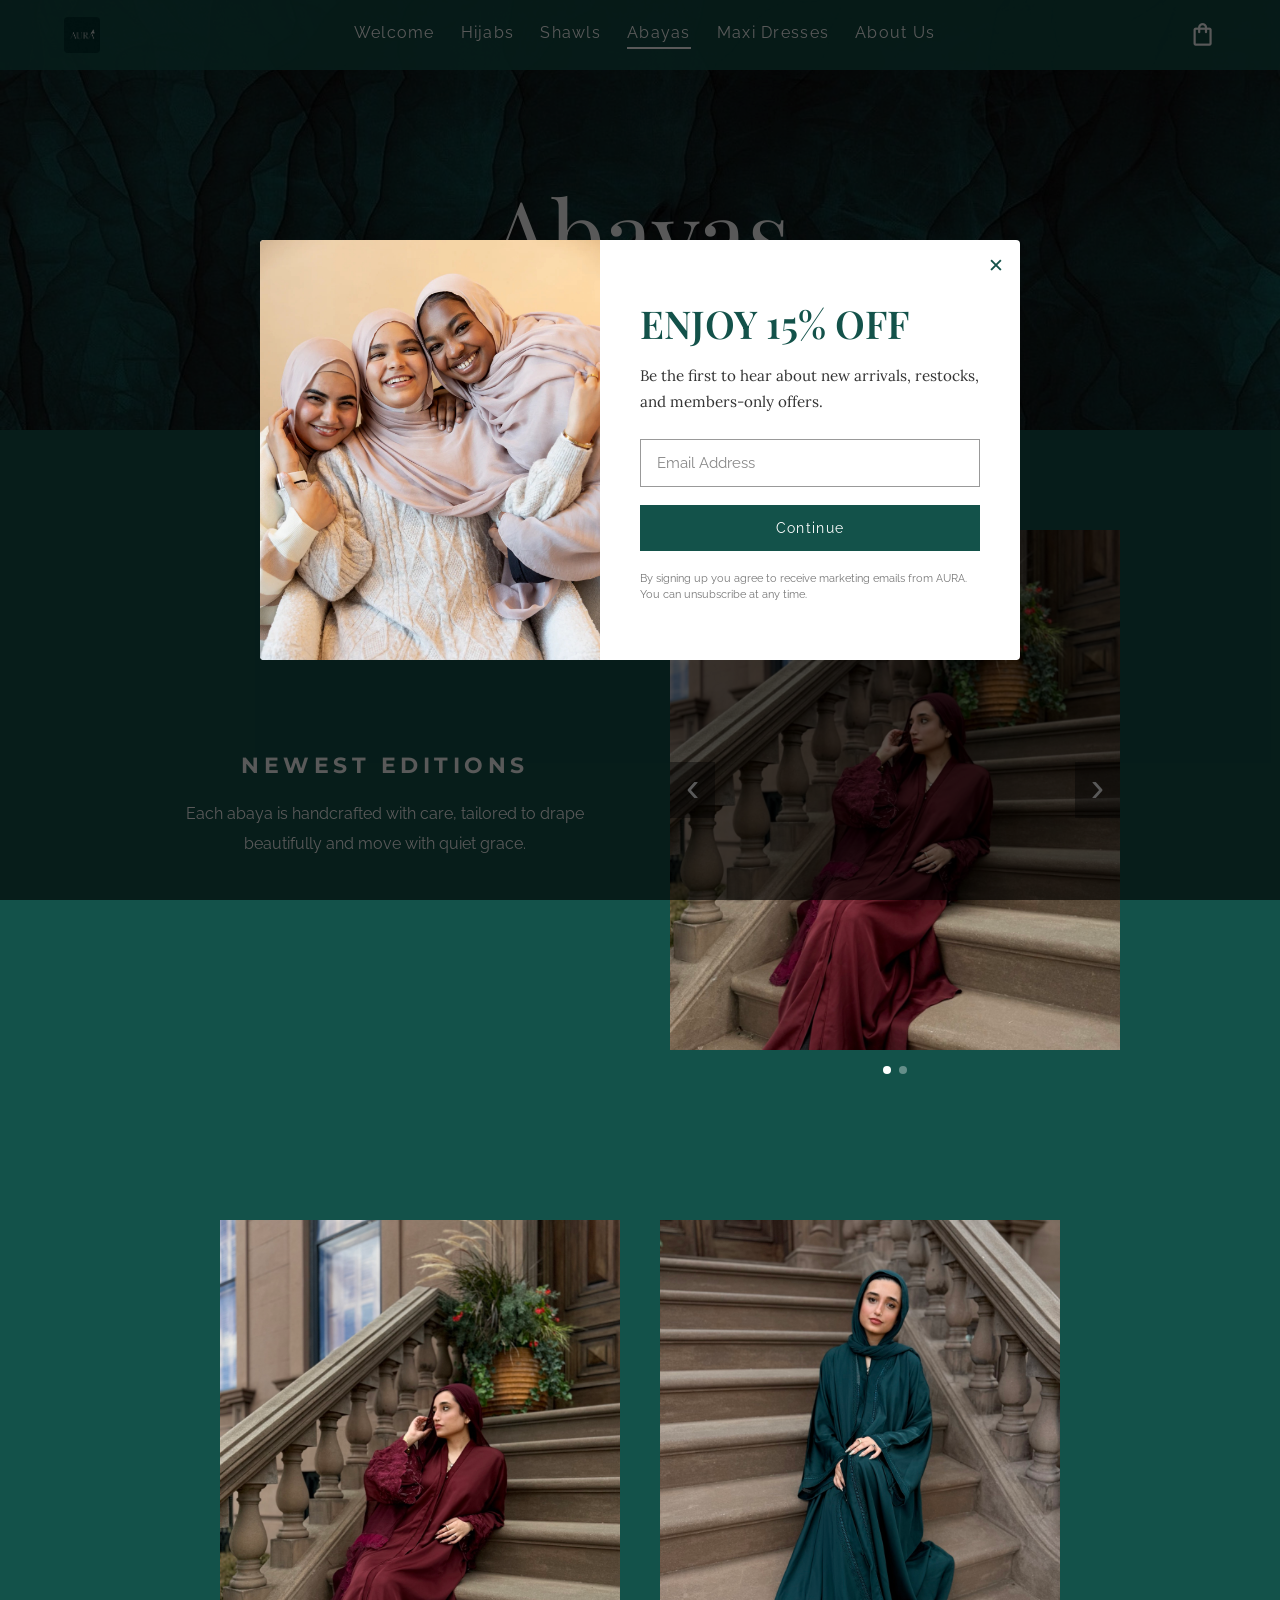
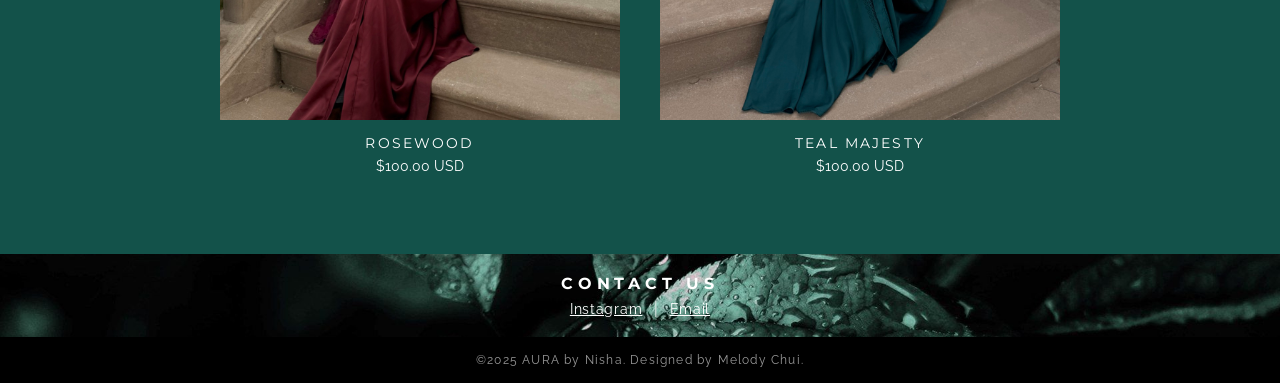
==== commit 346c5b21: "Faster Image Loading" ====
--- a/abayas.html
+++ b/abayas.html
@@ -68,7 +68,7 @@
 
         <div class="product-card" onclick="openModal('modal-abaya1')">
           <div class="product-image">
-            <img src="./img/Abayas/Rosewood_1.jpeg" alt="Rosewood Abaya" />
+            <img src="./img/Abayas/Rosewood_1.jpeg" alt="Rosewood Abaya" loading="lazy" />
             <div class="product-overlay">
               <p class="product-name">Rosewood</p>
               <p class="product-price">$100.00 USD</p>
@@ -81,7 +81,7 @@
 
         <div class="product-card" onclick="openModal('modal-abaya2')">
           <div class="product-image">
-            <img src="./img/Abayas/TealMajesty_1.jpeg" alt="Teal Majesty Abaya" />
+            <img src="./img/Abayas/TealMajesty_1.jpeg" alt="Teal Majesty Abaya" loading="lazy" />
             <div class="product-overlay">
               <p class="product-name">Teal Majesty</p>
               <p class="product-price">$100.00 USD</p>
@@ -100,11 +100,11 @@
         <button class="modal-close" onclick="closeModal('modal-abaya1')">✕</button>
         <div class="popup-img-carousel" id="popup-abaya1">
           <div class="popup-img-track">
-            <img src="./img/Abayas/Rosewood_1.jpeg" alt="Rosewood 1" class="popup-img-slide active" />
-            <img src="./img/Abayas/Rosewood_2.jpeg" alt="Rosewood 2" class="popup-img-slide" />
-            <img src="./img/Abayas/Rosewood_3.jpeg" alt="Rosewood 3" class="popup-img-slide" />
-            <img src="./img/Abayas/Rosewood_4.jpeg" alt="Rosewood 4" class="popup-img-slide" />
-            <img src="./img/Abayas/Rosewood_5.jpeg" alt="Rosewood 5" class="popup-img-slide" />
+            <img src="./img/Abayas/Rosewood_1.jpeg" alt="Rosewood 1" loading="lazy" class="popup-img-slide active" />
+            <img src="./img/Abayas/Rosewood_2.jpeg" alt="Rosewood 2" loading="lazy" class="popup-img-slide" />
+            <img src="./img/Abayas/Rosewood_3.jpeg" alt="Rosewood 3" loading="lazy" class="popup-img-slide" />
+            <img src="./img/Abayas/Rosewood_4.jpeg" alt="Rosewood 4" loading="lazy" class="popup-img-slide" />
+            <img src="./img/Abayas/Rosewood_5.jpeg" alt="Rosewood 5" loading="lazy" class="popup-img-slide" />
           </div>
           <button class="popup-img-prev" onclick="movePopup('popup-abaya1', -1)">&#8249;</button>
           <button class="popup-img-next" onclick="movePopup('popup-abaya1', 1)">&#8250;</button>
@@ -129,10 +129,10 @@
         <button class="modal-close" onclick="closeModal('modal-abaya2')">✕</button>
         <div class="popup-img-carousel" id="popup-abaya2">
           <div class="popup-img-track">
-            <img src="./img/Abayas/TealMajesty_1.jpeg" alt="Teal Majesty 1" class="popup-img-slide active" />
-            <img src="./img/Abayas/TealMajesty_2.jpeg" alt="Teal Majesty 2" class="popup-img-slide" />
-            <img src="./img/Abayas/TealMajesty_3.jpeg" alt="Teal Majesty 3" class="popup-img-slide" />
-            <img src="./img/Abayas/TealMajesty_4.jpeg" alt="Teal Majesty 4" class="popup-img-slide" />
+            <img src="./img/Abayas/TealMajesty_1.jpeg" alt="Teal Majesty 1" loading="lazy" class="popup-img-slide active" />
+            <img src="./img/Abayas/TealMajesty_2.jpeg" alt="Teal Majesty 2" loading="lazy" class="popup-img-slide" />
+            <img src="./img/Abayas/TealMajesty_3.jpeg" alt="Teal Majesty 3" loading="lazy" class="popup-img-slide" />
+            <img src="./img/Abayas/TealMajesty_4.jpeg" alt="Teal Majesty 4" loading="lazy" class="popup-img-slide" />
           </div>
           <button class="popup-img-prev" onclick="movePopup('popup-abaya2', -1)">&#8249;</button>
           <button class="popup-img-next" onclick="movePopup('popup-abaya2', 1)">&#8250;</button>
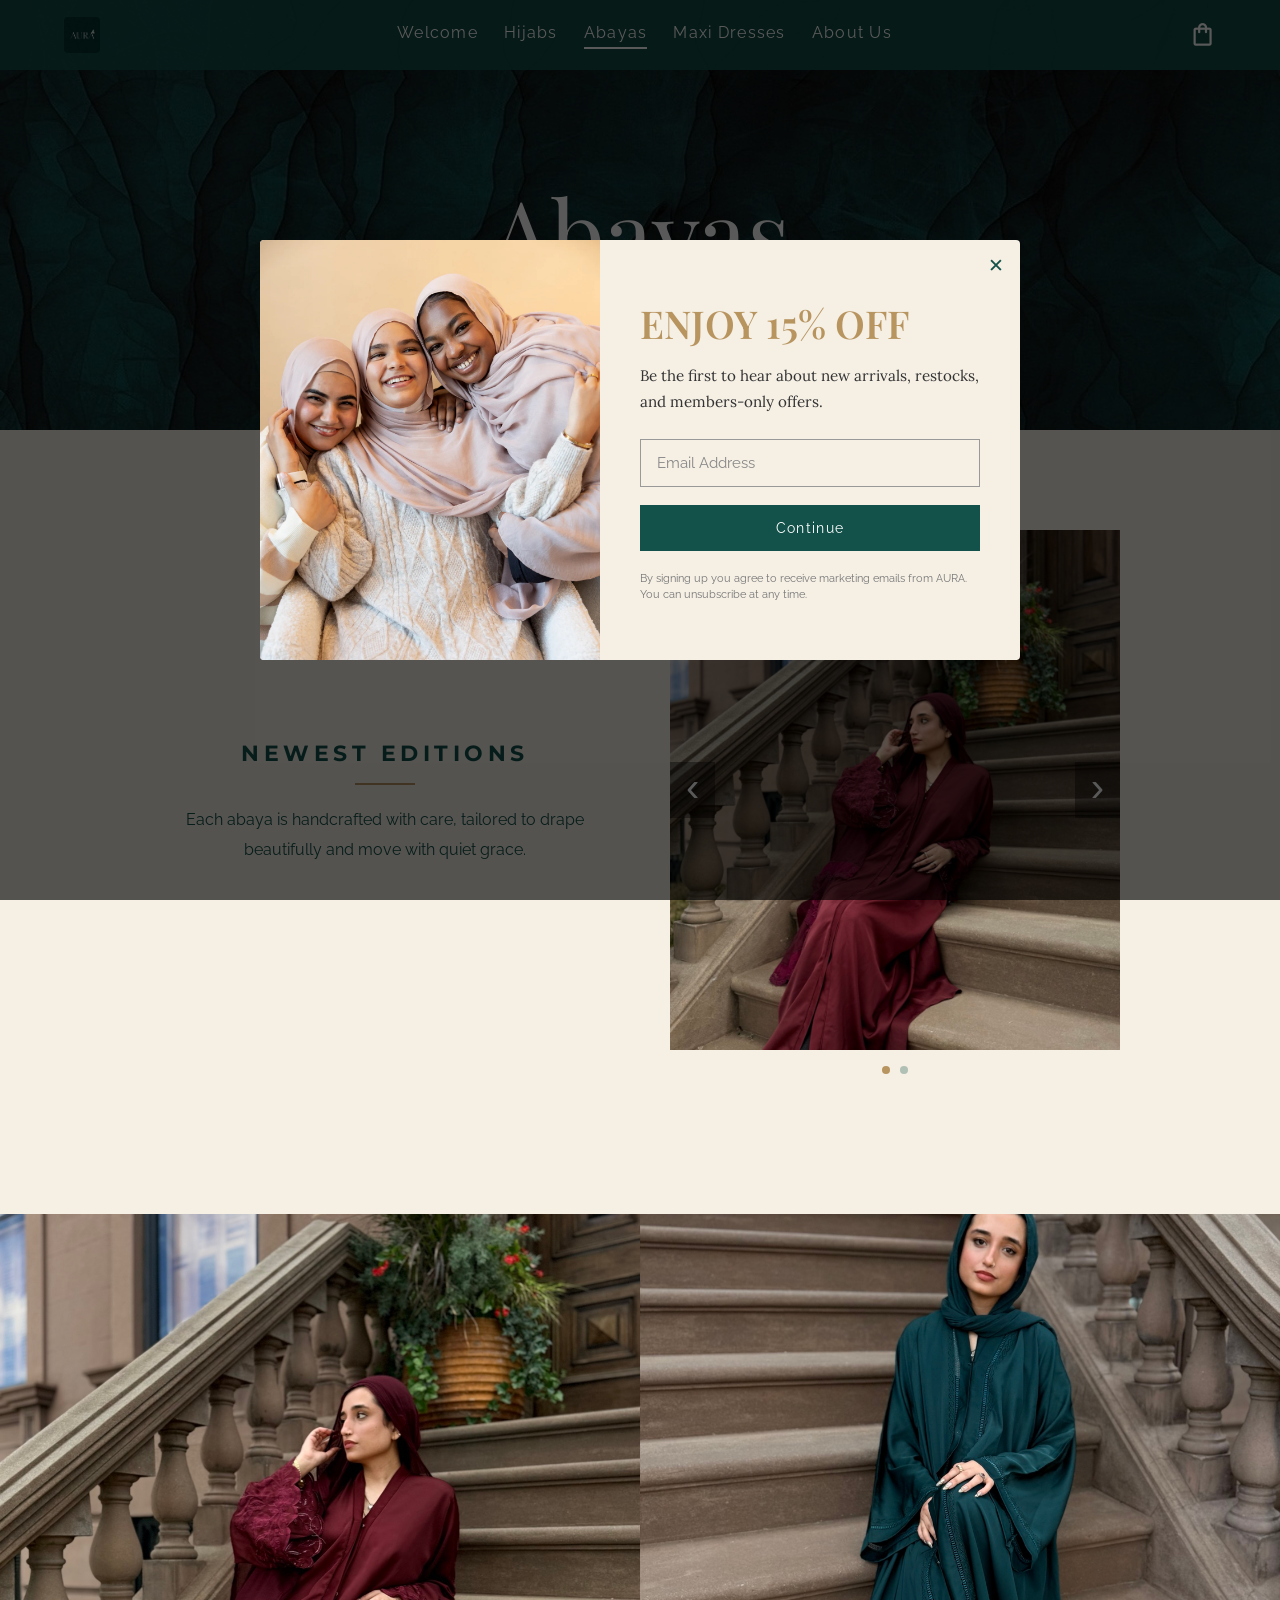
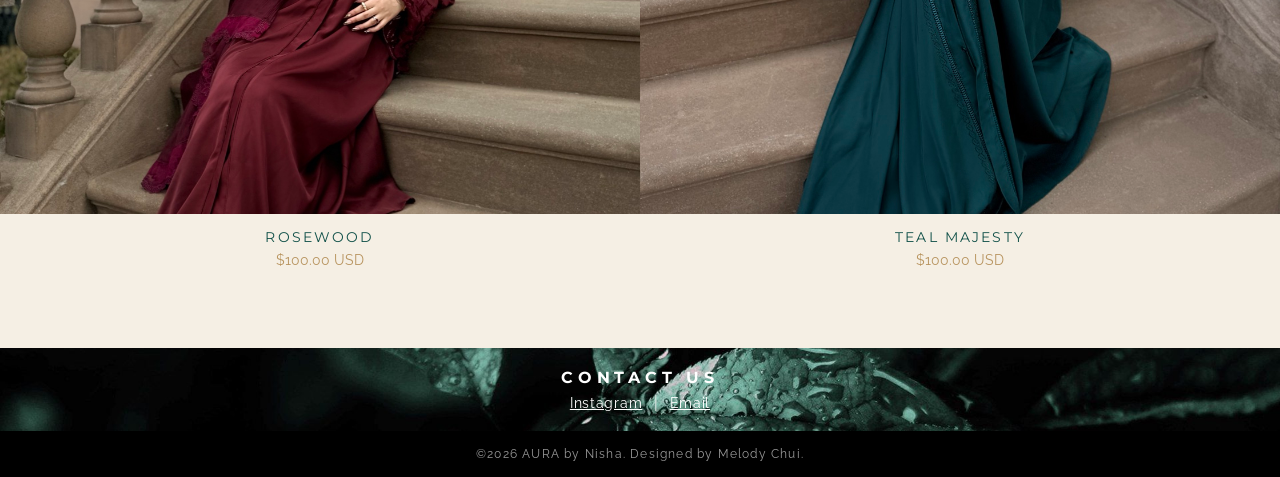
==== commit e495bde0: "September 16 2026 Meeting Updates" ====
--- a/abayas.html
+++ b/abayas.html
@@ -20,7 +20,6 @@
         <ul id="menu">
           <li><a href="./index.html">Welcome</a></li>
           <li><a href="./hijabs.html">Hijabs</a></li>
-          <li><a href="./shawls.html">Shawls</a></li>
           <li><a href="./abayas.html" class="active">Abayas</a></li>
           <li><a href="./dresses.html">Maxi Dresses</a></li>
           <li><a href="./about.html">About Us</a></li>
@@ -163,7 +162,7 @@
     </section>
 
     <footer>
-      <p>©2025 AURA by Nisha. Designed by Melody Chui.</p>
+      <p>©2026 AURA by Nisha. Designed by Melody Chui.</p>
     </footer>
 
     <script src="./app.js"></script>
--- a/style.css
+++ b/style.css
@@ -6,10 +6,14 @@
 
 /* --- GLOBAL STYLES --- */
 :root {
-    --viridian: #13524a; /* original theme color */
+    --viridian: #13524a; /* original theme color — kept for banners + text */
     /* --viridian: #505B3C; */ /* forest olive */
     /* --viridian: #636B2F; */ /* olive green */
     --white: #ffffff;
+    --cream: #f5efe4;      /* bright cream — content backgrounds */
+    --cream-alt: #efe6d6;  /* slightly deeper cream for cards/strips */
+    --gold: #b8945f;       /* gold accent */
+    --gold-dark: #9c7b45;  /* gold hover */
     --font-title: 'Playfair Display', serif;
     --font-subtitle: 'Montserrat', sans-serif;
     --font-text: 'Raleway', sans-serif;
@@ -23,7 +27,8 @@
 }
 
 body {
-    color: var(--white);
+    color: var(--viridian);
+    background: var(--cream);
     margin: 0;
     padding: 0 !important;
 }
@@ -176,7 +181,7 @@
 
 /* --- WELCOME --- */
 .welcome {
-    background-color: var(--viridian);
+    background-color: var(--cream);
     padding: 120px 0;
 }
 
@@ -191,13 +196,14 @@
 .welcome-tagline {
     font-family: var(--font-title);
     font-size: 1.4rem;
+    color: var(--gold);
 }
 
 .welcome p {
-    font-family: var(--font-content);
+    font-family: var(--font-text);
     font-size: 1rem;
     line-height: 1.9;
-    color: var(--white);
+    color: var(--viridian);
 }
 
 /* --- CONTACT US --- */
@@ -287,7 +293,7 @@
 
 /* --- FEATURE SECTIONS --- */
 .feature {
-    background-color: var(--viridian);
+    background-color: var(--cream);
     padding: 100px 0;
 }
 
@@ -310,15 +316,24 @@
     font-size: 1.4rem;
     letter-spacing: 0.2em;
     margin-bottom: 20px;
-    color: var(--white);
+    color: var(--viridian);
     text-transform: uppercase;
+}
+
+.feature-text h2::after {
+    content: '';
+    display: block;
+    width: 60px;
+    height: 2px;
+    background: var(--gold);
+    margin: 16px auto 0;
 }
 
 .feature-text p {
     font-family: var(--font-text);
     font-size: 1rem;
     line-height: 1.9;
-    color: var(--white);
+    color: var(--viridian);
 }
 
 .feature-image {
@@ -334,7 +349,7 @@
 
 /* --- PRODUCT GRID DISPLAY --- */
 .products {
-    background-color: var(--viridian);
+    background-color: var(--cream);
     padding: 40px 0 80px 0;
     text-align: center;
     margin-bottom: 0;
@@ -344,39 +359,38 @@
     font-family: var(--font-subtitle);
     font-size: 1.4rem;
     letter-spacing: 0.2em;
-    color: var(--white);
+    color: var(--viridian);
     margin-bottom: 50px;
     text-transform: uppercase;
 }
 
 .product-grid {
-    width: 80%;
-    margin: 0 auto;
+    width: 100%;
+    margin: 0;
     display: flex;
     flex-direction: row;
-    gap: 40px;
+    gap: 0;
     justify-content: center;
     padding-bottom: 0;
 }
 
 .product-card {
     flex: 1;
-    max-width: 400px;
+    max-width: none;
     text-align: center;
     cursor: pointer;
 }
 
-/* 2 x 2 layout (Maxi Dresses) */
+/* Full-width single row (Maxi Dresses) */
 .product-grid.grid-2x2 {
-    display: grid;
-    grid-template-columns: repeat(2, minmax(0, 1fr));
-    gap: 40px;
-    max-width: 860px;
-    width: 80%;
+    display: flex;
+    gap: 0;
+    max-width: none;
+    width: 100%;
 }
 
 .product-grid.grid-2x2 .product-card {
-    max-width: 100%;
+    max-width: none;
 }
 
 .product-image {
@@ -386,7 +400,7 @@
 
 .product-image img {
     width: 100%;
-    height: 500px;
+    height: 600px;
     object-fit: cover;
     object-position: center;
     display: block;
@@ -399,9 +413,7 @@
     left: 0;
     width: 100%;
     height: 100%;
-    background: rgba(19, 82, 74, 0.85); /* original theme color */
-    /* background: rgba(80, 91, 60, 0.85); */ /* forest olive */
-    /* background: rgba(99, 107, 47, 0.85); */ /* olive green */
+    background: rgba(245, 239, 228, 0.92); /* translucent cream */
     display: flex;
     flex-direction: column;
     align-items: center;
@@ -423,20 +435,20 @@
     font-family: var(--font-text);
     font-size: 1rem;
     letter-spacing: 0.15em;
-    color: var(--white);
+    color: var(--viridian);
 }
 
 .product-overlay .product-price {
     font-family: var(--font-text);
     font-size: 0.9rem;
-    color: var(--white);
+    color: var(--gold);
 }
 
 .product-name {
     font-family: var(--font-subtitle);
     font-size: 0.9rem;
     letter-spacing: 0.15em;
-    color: var(--white);
+    color: var(--viridian);
     margin-top: 14px;
     text-transform: uppercase;
 }
@@ -444,7 +456,7 @@
 .product-price {
     font-family: var(--font-text);
     font-size: 0.85rem;
-    color: var(--white);
+    color: var(--gold);
     margin-top: 6px;
 }
 
@@ -463,45 +475,108 @@
 }
 
 .popup-box {
-    background: var(--viridian);
-    width: 420px;
-    max-width: 90%;
+    background: var(--cream);
+    width: 100%;
+    max-width: 100%;
+    height: 100%;
+    max-height: 100%;
     position: relative;
-    padding-bottom: 30px;
+    display: flex;
+    flex-direction: row;
+    overflow: hidden;
+    border-radius: 0;
+}
+
+.popup-info {
+    flex: 1;
+    padding: 44px 7%;
     display: flex;
     flex-direction: column;
-    overflow: hidden;
-    border-radius: 4px;
-}
-
-.popup-info {
-    padding: 28px 24px 0 24px;
-    display: flex;
-    flex-direction: column;
-    align-items: center;
-    gap: 16px;
-    text-align: center;
+    align-items: flex-start;
+    justify-content: center;
+    gap: 22px;
+    text-align: left;
+    overflow-y: auto;
+}
+
+.popup-info > * {
+    max-width: 460px;
+    width: 100%;
 }
 
 .popup-name {
     font-family: var(--font-subtitle);
-    font-size: 1rem;
-    letter-spacing: 0.2em;
+    font-size: 1.35rem;
+    letter-spacing: 0.15em;
     text-transform: uppercase;
-    color: var(--white);
+    color: var(--viridian);
 }
 
 .popup-desc {
     font-family: var(--font-content);
     font-size: 0.9rem;
     line-height: 1.8;
-    color: var(--white);
+    color: var(--viridian);
 }
 
 .popup-price {
     font-family: var(--font-text);
+    font-size: 1.05rem;
+    color: var(--gold);
+}
+
+/* --- SIZE SELECTOR (product detail) --- */
+.popup-sizes {
+    display: flex;
+    flex-direction: column;
+    gap: 12px;
+    width: 100%;
+}
+
+.popup-sizes .size-label {
+    font-family: var(--font-subtitle);
+    font-size: 0.78rem;
+    letter-spacing: 0.18em;
+    text-transform: uppercase;
+    color: var(--viridian);
+}
+
+.size-options {
+    display: flex;
+    gap: 10px;
+    width: 100%;
+}
+
+.size-btn {
+    flex: 1 1 0;
+    min-width: 44px;
+    padding: 13px 0;
+    background: transparent;
+    border: 1px solid rgba(19, 82, 74, 0.35);
+    color: var(--viridian);
+    font-family: var(--font-text);
+    font-size: 0.85rem;
+    letter-spacing: 0.08em;
+    cursor: pointer;
+    transition: border-color 0.2s ease, background 0.2s ease, color 0.2s ease;
+}
+
+.size-btn:hover {
+    border-color: var(--gold);
+}
+
+.size-btn.selected {
+    background: var(--viridian);
+    border-color: var(--viridian);
+    color: var(--cream);
+}
+
+.popup-info .buy-btn {
+    width: 100%;
+    padding: 15px 0;
+    margin-top: 6px;
     font-size: 0.9rem;
-    color: var(--white);
+    letter-spacing: 0.15em;
 }
 
 .modal-close {
@@ -510,7 +585,7 @@
     right: 14px;
     background: transparent;
     border: none;
-    color: var(--white);
+    color: var(--viridian);
     font-size: 1.2rem;
     cursor: pointer;
     z-index: 10;
@@ -525,8 +600,8 @@
     margin-top: 8px;
     padding: 10px 28px;
     background: transparent;
-    border: 1px solid var(--white);
-    color: var(--white);
+    border: 1px solid var(--viridian);
+    color: var(--viridian);
     font-family: var(--font-text);
     font-size: 0.85rem;
     letter-spacing: 0.1em;
@@ -535,13 +610,13 @@
 }
 
 .buy-btn:hover {
-    background: var(--white);
-    color: var(--viridian);
+    background: var(--viridian);
+    color: var(--cream);
 }
 
 /* --- ABOUT CREATOR SECTION --- */
 .creator {
-    background-color: var(--viridian);
+    background-color: var(--cream);
     padding: 140px 0 100px 0;
 }
 
@@ -566,7 +641,7 @@
     font-size: 1rem;
     letter-spacing: 0.2em;
     text-transform: uppercase;
-    color: var(--white);
+    color: var(--viridian);
     margin-bottom: 32px;
 }
 
@@ -574,12 +649,12 @@
     font-family: var(--font-text);
     font-size: 1rem;
     line-height: 1.9;
-    color: var(--white);
+    color: var(--viridian);
 }
 
 /* --- MISSION SECTION --- */
 .mission {
-    background-color: var(--viridian);
+    background-color: var(--cream);
     padding: 120px 0;
 }
 
@@ -597,7 +672,7 @@
     font-size: 1rem;
     letter-spacing: 0.2em;
     text-transform: uppercase;
-    color: var(--white);
+    color: var(--viridian);
     margin-bottom: 10px;
 }
 
@@ -605,12 +680,12 @@
     font-family: var(--font-text);
     font-size: 1rem;
     line-height: 1.9;
-    color: var(--white);
+    color: var(--viridian);
 }
 
 /* --- FEEDBACK FORM SECTION --- */
 .feedback {
-    background-color: var(--viridian);
+    background-color: var(--cream);
     padding: 80px 0 160px 0;
     text-align: center;
 }
@@ -628,13 +703,13 @@
     font-size: 1rem;
     letter-spacing: 0.2em;
     text-transform: uppercase;
-    color: var(--white);
+    color: var(--viridian);
 }
 
 .feedback-text p {
     font-family: var(--font-text);
     font-size: 0.9rem;
-    color: var(--white);
+    color: var(--viridian);
 }
 
 .feedback-text form {
@@ -646,8 +721,8 @@
 .feedback-text input,
 .feedback-text textarea {
     background: transparent;
-    border: 1px solid var(--white);
-    color: var(--white);
+    border: 1px solid rgba(19, 82, 74, 0.4);
+    color: var(--viridian);
     font-family: var(--font-text);
     font-size: 0.9rem;
     padding: 12px 16px;
@@ -655,9 +730,14 @@
     width: 100%;
 }
 
+.feedback-text input:focus,
+.feedback-text textarea:focus {
+    border-color: var(--gold);
+}
+
 .feedback-text input::placeholder,
 .feedback-text textarea::placeholder {
-    color: rgba(255, 255, 255, 0.6);
+    color: rgba(19, 82, 74, 0.5);
 }
 
 .feedback-text textarea {
@@ -668,7 +748,7 @@
     display: none;
     font-family: var(--font-content);
     font-size: 1.05rem;
-    color: var(--white);
+    color: var(--viridian);
     padding: 20px 0;
 }
 
@@ -677,6 +757,8 @@
     position: relative;
     width: 100%;
     overflow: visible;
+    display: flex;
+    flex-direction: column;
 }
 
 .custom-carousel-track {
@@ -695,7 +777,7 @@
     object-fit: cover;
     object-position: center;
     opacity: 0;
-    transition: opacity 0.5s ease;
+    transition: opacity 0.8s ease;
 }
 
 .custom-carousel-slide.active {
@@ -732,35 +814,38 @@
 .carousel-dots {
     display: flex;
     justify-content: center;
-    gap: 8px;
-    padding: 16px 0 6px 0;
-    background: var(--viridian);
+    gap: 10px;
+    margin-top: 16px;
 }
 
 .carousel-dot {
     width: 8px;
     height: 8px;
     border-radius: 50%;
-    background: rgba(255, 255, 255, 0.35);
+    background: rgba(19, 82, 74, 0.3);
     cursor: pointer;
     transition: background 0.3s;
 }
 
 .carousel-dot.active {
-    background: rgba(255, 255, 255, 1);
+    background: var(--gold);
 }
 
 /* --- POPUP IMAGE CAROUSEL --- */
 .popup-img-carousel {
     position: relative;
-    width: 100%;
-    flex-shrink: 0;
+    flex: 1;
+    min-width: 0;
+    display: flex;
+    flex-direction: column;
+    height: 100%;
 }
 
 .popup-img-track {
     position: relative;
     width: 100%;
-    height: 460px;
+    flex: 1;
+    min-height: 0;
     overflow: hidden;
 }
 
@@ -773,7 +858,6 @@
     object-fit: cover;
     object-position: center;
     opacity: 0;
-    transition: opacity 0.4s ease;
 }
 
 .popup-img-slide.active {
@@ -782,17 +866,7 @@
 
 .popup-img-prev,
 .popup-img-next {
-    position: absolute;
-    top: 50%;
-    transform: translateY(-50%);
-    background: rgba(0, 0, 0, 0.35);
-    border: none;
-    color: var(--white);
-    font-size: 2rem;
-    cursor: pointer;
-    z-index: 10;
-    transition: background 0.2s;
-    line-height: 1;
+    display: none;
 }
 
 .popup-img-prev {
@@ -811,24 +885,52 @@
 }
 
 .popup-dots {
-    display: flex;
+    display: none;
+}
+
+/* --- STATIC IMAGE THUMBNAILS (feature + product galleries) --- */
+.thumbs {
+    display: flex;
+    gap: 8px;
+    padding: 14px 12px;
+    background: var(--cream);
     justify-content: center;
-    gap: 8px;
-    padding: 16px 0 6px 0;
-    background: var(--viridian);
+    flex-wrap: wrap;
+    flex-shrink: 0;
+}
+
+.thumbs .thumb {
+    width: 58px;
+    height: 74px;
+    object-fit: cover;
+    object-position: center;
+    cursor: pointer;
+    border: 2px solid transparent;
+    opacity: 0.55;
+    transition: opacity 0.2s ease, border-color 0.2s ease;
+    flex: 0 0 auto;
+}
+
+.thumbs .thumb:hover {
+    opacity: 1;
+}
+
+.thumbs .thumb.active {
+    opacity: 1;
+    border-color: var(--gold);
 }
 
 .popup-dot {
     width: 8px;
     height: 8px;
     border-radius: 50%;
-    background: rgba(255, 255, 255, 0.35);
+    background: rgba(19, 82, 74, 0.3);
     cursor: pointer;
     transition: background 0.3s;
 }
 
 .popup-dot.active {
-    background: rgba(255, 255, 255, 1);
+    background: var(--gold);
 }
 
 /* --- FOOTER --- */
@@ -959,14 +1061,14 @@
     }
 
     .product-grid {
-        width: 88%;
+        width: 100%;
         flex-direction: column;
         align-items: center;
     }
 
     .product-grid.grid-2x2 {
-        grid-template-columns: 1fr;
-        width: 88%;
+        flex-direction: column;
+        width: 100%;
     }
 
     .product-card {
@@ -975,7 +1077,7 @@
     }
 
     .product-image img {
-        height: 460px;
+        height: 520px;
     }
 
     /* --- Creator Section --- */
@@ -1043,12 +1145,12 @@
     }
 
     .product-grid {
-        width: 90%;
-        gap: 24px;
+        width: 100%;
+        gap: 0;
     }
 
     .product-image img {
-        height: 440px;
+        height: 520px;
     }
 
     .creator-row {
@@ -1175,12 +1277,12 @@
     width: 400px;
     max-width: 90%;
     height: 100%;
-    background: var(--viridian);
+    background: var(--cream);
     z-index: 260;
     display: flex;
     flex-direction: column;
     transition: right 0.35s ease;
-    box-shadow: -6px 0 24px rgba(0, 0, 0, 0.35);
+    box-shadow: -6px 0 24px rgba(0, 0, 0, 0.25);
 }
 
 .cart-drawer.show {
@@ -1192,7 +1294,7 @@
     align-items: center;
     justify-content: space-between;
     padding: 24px;
-    border-bottom: 1px solid rgba(255, 255, 255, 0.2);
+    border-bottom: 1px solid rgba(19, 82, 74, 0.2);
 }
 
 .cart-header h2 {
@@ -1200,13 +1302,13 @@
     font-size: 1rem;
     letter-spacing: 0.2em;
     text-transform: uppercase;
-    color: var(--white);
+    color: var(--viridian);
 }
 
 .cart-close {
     background: transparent;
     border: none;
-    color: var(--white);
+    color: var(--viridian);
     font-size: 1.2rem;
     cursor: pointer;
 }
@@ -1222,7 +1324,7 @@
 .cart-empty {
     font-family: var(--font-text);
     font-size: 0.9rem;
-    color: rgba(255, 255, 255, 0.7);
+    color: rgba(19, 82, 74, 0.65);
     text-align: center;
     padding: 40px 0;
 }
@@ -1232,7 +1334,7 @@
     flex-direction: column;
     gap: 8px;
     padding: 18px 0;
-    border-bottom: 1px solid rgba(255, 255, 255, 0.12);
+    border-bottom: 1px solid rgba(19, 82, 74, 0.14);
 }
 
 .cart-item-name {
@@ -1240,13 +1342,13 @@
     font-size: 0.85rem;
     letter-spacing: 0.1em;
     text-transform: uppercase;
-    color: var(--white);
+    color: var(--viridian);
 }
 
 .cart-item-price {
     font-family: var(--font-text);
     font-size: 0.8rem;
-    color: rgba(255, 255, 255, 0.75);
+    color: var(--gold);
     margin-top: 4px;
 }
 
@@ -1260,8 +1362,8 @@
     width: 26px;
     height: 26px;
     background: transparent;
-    border: 1px solid var(--white);
-    color: var(--white);
+    border: 1px solid var(--viridian);
+    color: var(--viridian);
     font-size: 0.9rem;
     cursor: pointer;
     line-height: 1;
@@ -1269,8 +1371,8 @@
 }
 
 .qty-btn:hover {
-    background: var(--white);
-    color: var(--viridian);
+    background: var(--viridian);
+    color: var(--cream);
 }
 
 .cart-item-qty {
@@ -1278,14 +1380,14 @@
     font-size: 0.9rem;
     min-width: 20px;
     text-align: center;
-    color: var(--white);
+    color: var(--viridian);
 }
 
 .cart-item-remove {
     margin-left: auto;
     background: transparent;
     border: none;
-    color: rgba(255, 255, 255, 0.6);
+    color: rgba(19, 82, 74, 0.6);
     font-family: var(--font-text);
     font-size: 0.75rem;
     letter-spacing: 0.05em;
@@ -1293,11 +1395,11 @@
     cursor: pointer;
 }
 
-.cart-item-remove:hover { color: var(--white); }
+.cart-item-remove:hover { color: var(--viridian); }
 
 .cart-footer {
     padding: 20px 24px 28px 24px;
-    border-top: 1px solid rgba(255, 255, 255, 0.2);
+    border-top: 1px solid rgba(19, 82, 74, 0.2);
 }
 
 .cart-total-row {
@@ -1307,7 +1409,7 @@
     font-size: 0.95rem;
     letter-spacing: 0.1em;
     text-transform: uppercase;
-    color: var(--white);
+    color: var(--viridian);
     margin-bottom: 18px;
 }
 
@@ -1320,7 +1422,7 @@
 .cart-note {
     font-family: var(--font-text);
     font-size: 0.72rem;
-    color: rgba(255, 255, 255, 0.55);
+    color: rgba(19, 82, 74, 0.55);
     text-align: center;
     margin-top: 12px;
 }
@@ -1353,7 +1455,7 @@
     width: 760px;
     max-width: 100%;
     max-height: 92vh;
-    background: var(--white);
+    background: var(--cream);
     overflow: hidden;
     border-radius: 4px;
 }
@@ -1393,7 +1495,7 @@
     font-family: var(--font-title);
     font-size: 2.4rem;
     font-weight: 600;
-    color: var(--viridian);
+    color: var(--gold);
     margin-bottom: 14px;
 }
 
@@ -1494,6 +1596,40 @@
     .cart-drawer {
         width: 340px;
     }
+
+    /* --- Product detail popup (full-screen, stacked) --- */
+    .popup-box {
+        flex-direction: column;
+        width: 100%;
+        height: 100%;
+        max-height: 100%;
+        overflow-y: auto;
+    }
+
+    .popup-img-carousel {
+        flex: none;
+        width: 100%;
+        height: auto;
+    }
+
+    .popup-img-track {
+        height: 56vh;
+        flex: none;
+    }
+
+    .popup-info {
+        align-items: center;
+        text-align: center;
+        padding: 28px 24px 40px;
+    }
+
+    .popup-info > * {
+        max-width: 420px;
+    }
+
+    .size-options {
+        justify-content: center;
+    }
 }
 
 @media screen and (min-width: 768px) and (max-width: 1024px) {
